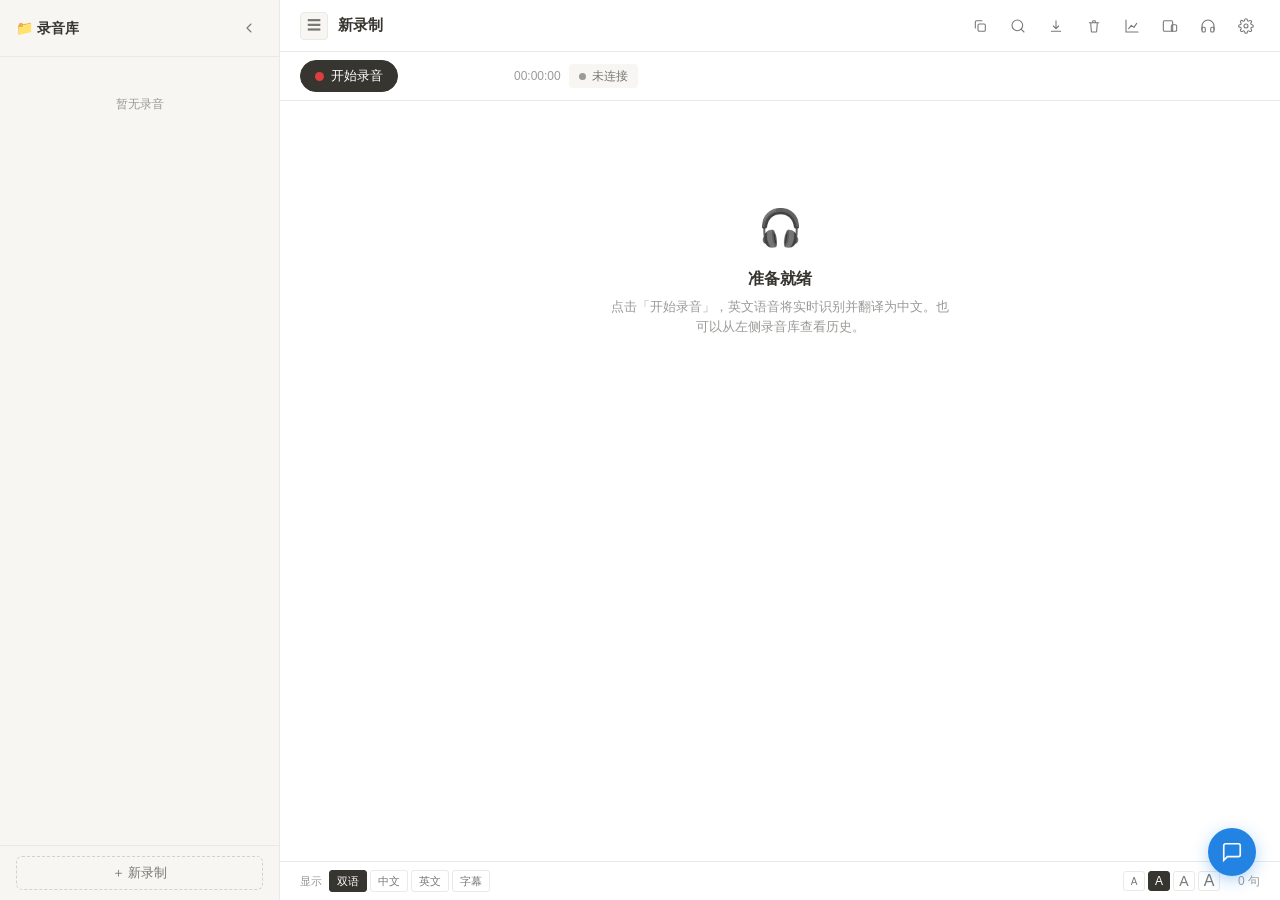
==== static/index.html @ 5ea62e19 "Initial commit" ====
<!DOCTYPE html>
<html lang="zh-CN">
<head>
<meta charset="UTF-8" />
<meta name="viewport" content="width=device-width, initial-scale=1.0" />
<title>实时英中字幕 · Live Captions</title>
<style>
:root,[data-theme="light"]{--bg:#fff;--bg-soft:#f7f6f3;--bg-hover:#efeeec;--border:#e9e9e7;--border-strong:#d3d1cb;--text:#37352f;--text-soft:#787774;--text-faint:#9b9a97;--accent:#2383e2;--accent-soft:#e7f3fb;--red:#e03e3e;--red-soft:#fbe4e4;--green:#0f7b3e;--green-soft:#e6f3ec;--orange:#d9730d;--orange-soft:#fbecdb;--shadow:0 4px 12px rgba(15,15,15,.08);--radius:6px;--sidebar-w:280px;--waveform-color:rgba(35,131,226,.6)}
[data-theme="dark"]{--bg:#191919;--bg-soft:#202020;--bg-hover:#2a2a2a;--border:#333;--border-strong:#444;--text:#e8e8e6;--text-soft:#9b9a97;--text-faint:#6b6b6b;--accent:#529CCA;--accent-soft:#1a3a52;--red:#eb5757;--red-soft:#3d2222;--green:#4dab6f;--green-soft:#1a3328;--orange:#e9973f;--orange-soft:#3d2e1a;--shadow:0 4px 12px rgba(0,0,0,.4);--waveform-color:rgba(82,156,202,.7)}
*{box-sizing:border-box;margin:0;padding:0}
html,body{height:100%;font-family:-apple-system,BlinkMacSystemFont,"Segoe UI","Noto Sans SC",sans-serif;background:var(--bg);color:var(--text);font-size:14px;line-height:1.5;overflow:hidden;transition:background .3s}
/* ====== LAYOUT ====== */
.app{height:100vh;display:flex}
/* Sidebar */
.sidebar{width:var(--sidebar-w);min-width:var(--sidebar-w);border-right:1px solid var(--border);display:flex;flex-direction:column;background:var(--bg-soft);transition:margin .25s,background .3s}
.sidebar.collapsed{margin-left:calc(-1*var(--sidebar-w))}
.sidebar-header{padding:14px 16px;display:flex;align-items:center;gap:8px;border-bottom:1px solid var(--border)}
.sidebar-header h2{font-size:14px;font-weight:600;flex:1}
.sidebar-list{flex:1;overflow-y:auto;padding:8px}
.sidebar-list::-webkit-scrollbar{width:5px}
.sidebar-list::-webkit-scrollbar-thumb{background:var(--border-strong);border-radius:5px}
.sb-item{padding:10px 12px;border-radius:var(--radius);cursor:pointer;margin-bottom:4px;transition:background .12s;position:relative}
.sb-item:hover{background:var(--bg-hover)}
.sb-item.active{background:var(--accent-soft);border-left:3px solid var(--accent)}
.sb-item-title{font-size:13px;font-weight:500;white-space:nowrap;overflow:hidden;text-overflow:ellipsis}
.sb-item-meta{font-size:11px;color:var(--text-faint);margin-top:2px}
.sb-item-del{position:absolute;top:8px;right:8px;font-size:11px;color:var(--red);opacity:0;cursor:pointer}
.sb-item-edit{position:absolute;top:8px;right:28px;font-size:11px;opacity:0;cursor:pointer}
.sb-item:hover .sb-item-del,.sb-item:hover .sb-item-edit{opacity:1}
.sidebar-footer{padding:10px 16px;border-top:1px solid var(--border)}
.new-btn{width:100%;height:34px;border:1px dashed var(--border-strong);border-radius:var(--radius);background:transparent;color:var(--text-soft);font-size:13px;cursor:pointer;transition:all .12s}
.new-btn:hover{background:var(--bg-hover);border-color:var(--accent);color:var(--accent)}
/* Main panel */
.main-panel{flex:1;display:flex;flex-direction:column;overflow:hidden}
.main-header{display:flex;align-items:center;gap:10px;padding:10px 20px;border-bottom:1px solid var(--border);background:var(--bg);min-height:52px}
.toggle-sidebar{width:28px;height:28px;display:grid;place-items:center;border:1px solid var(--border);border-radius:4px;background:var(--bg-soft);cursor:pointer;color:var(--text-soft);font-size:14px}
.toggle-sidebar:hover{background:var(--bg-hover)}
.main-title{font-size:15px;font-weight:600;flex:1;white-space:nowrap;overflow:hidden;text-overflow:ellipsis}
.icon-btn{width:28px;height:28px;display:grid;place-items:center;background:transparent;border:1px solid transparent;border-radius:4px;color:var(--text-soft);cursor:pointer;transition:background .12s}
.icon-btn:hover{background:var(--bg-hover);color:var(--text)}
.icon-btn.active{background:var(--accent-soft);color:var(--accent)}
.icon-btn svg{width:16px;height:16px;stroke:currentColor;fill:none;stroke-width:1.6;stroke-linecap:round;stroke-linejoin:round}
.divider{width:1px;height:18px;background:var(--border);margin:0 2px}
/* Recording controls */
.rec-controls{display:flex;align-items:center;gap:8px;padding:8px 20px;border-bottom:1px solid var(--border);background:var(--bg)}
.btn{height:32px;padding:0 14px;border-radius:16px;border:1px solid var(--text);background:var(--text);color:var(--bg);font-size:13px;font-weight:500;cursor:pointer;display:inline-flex;align-items:center;gap:7px;transition:all .2s}
.btn:hover{opacity:.88}
.btn:active{transform:scale(.95)}
.btn .glyph{width:9px;height:9px;background:var(--red);border-radius:50%;transition:all .2s}
.btn.recording{background:var(--red);border-color:var(--red);color:#fff}
.btn.recording .glyph{background:#fff;border-radius:2px}
.btn-pause{height:32px;padding:0 12px;border-radius:16px;border:1px solid var(--orange);background:var(--orange);color:#fff;font-size:13px;cursor:pointer;display:none}
.btn-pause.paused{background:var(--green);border-color:var(--green)}
.waveform-wrap{width:100px;height:28px;border-radius:4px;overflow:hidden}
.waveform-wrap canvas{width:100%;height:100%;display:block}
.elapsed{font-variant-numeric:tabular-nums;font-size:12px;color:var(--text-faint)}
.status{display:inline-flex;align-items:center;gap:6px;padding:3px 10px;font-size:12px;color:var(--text-soft);background:var(--bg-soft);border-radius:4px}
.status .dot{width:7px;height:7px;border-radius:50%;background:var(--text-faint)}
.status.live{color:var(--green);background:var(--green-soft)}
.status.live .dot{background:var(--green);animation:pulse 1.6s ease-in-out infinite}
.status.error{color:var(--red);background:var(--red-soft)}
.status.error .dot{background:var(--red)}
@keyframes pulse{0%,100%{opacity:1}50%{opacity:.35}}
/* Content area */
.content{flex:1;overflow-y:auto;padding:20px;background:var(--bg)}
.content::-webkit-scrollbar{width:8px}
.content::-webkit-scrollbar-thumb{background:var(--border-strong);border-radius:8px;border:2px solid var(--bg)}
/* Transcript items */
.sentence{padding:10px 14px;border-radius:var(--radius);transition:background .12s;position:relative;margin-bottom:2px}
.sentence:hover{background:var(--bg-soft)}
.sentence.current{background:var(--bg-soft);border-left:3px solid var(--accent);padding-left:11px}
.sentence.bookmarked{border-left:3px solid var(--orange)}
.s-time{font-size:11px;color:var(--text-faint);font-variant-numeric:tabular-nums;margin-right:8px}
.s-en{font-size:13px;color:var(--text-faint);line-height:1.55;margin-bottom:3px}
.s-zh{font-size:var(--zh-size,18px);color:var(--text);line-height:1.55;font-weight:500}
.s-zh.pending{color:var(--text-faint);font-weight:400}
.s-zh.pending::after{content:'…';animation:dots 1.4s ease-in-out infinite}
@keyframes dots{0%,100%{opacity:.3}50%{opacity:1}}
.bookmark-btn{position:absolute;top:8px;right:8px;width:20px;height:20px;display:none;cursor:pointer;color:var(--text-faint);background:none;border:none;font-size:14px}
.sentence:hover .bookmark-btn{display:block}
.sentence.bookmarked .bookmark-btn{display:block;color:var(--orange)}
.highlight{background:var(--accent-soft);border-radius:2px;padding:0 1px}
/* Search bar */
.search-bar{display:none;align-items:center;gap:8px;padding:8px 20px;border-bottom:1px solid var(--border);background:var(--bg)}
.search-bar.show{display:flex}
.search-bar input{flex:1;height:30px;border:1px solid var(--border);border-radius:4px;padding:0 10px;background:var(--bg-soft);color:var(--text);font-size:13px;outline:none}
.search-bar input:focus{border-color:var(--accent)}
.search-count{font-size:11px;color:var(--text-faint);min-width:60px;text-align:right}
.close-x{width:24px;height:24px;border:none;background:var(--bg-soft);border-radius:4px;cursor:pointer;color:var(--text-soft);font-size:12px;display:grid;place-items:center}
.close-x:hover{background:var(--bg-hover)}
/* Footer bar */
.footer-bar{display:flex;align-items:center;gap:10px;padding:8px 20px;border-top:1px solid var(--border);background:var(--bg);font-size:12px;color:var(--text-faint)}
.mode-group{display:flex;align-items:center;gap:3px}
.mode-group label{font-size:11px;color:var(--text-faint);margin-right:4px}
.mode-pip{height:22px;padding:0 7px;border:1px solid var(--border);background:var(--bg);border-radius:3px;cursor:pointer;color:var(--text-soft);font-size:11px;transition:all .1s}
.mode-pip:hover{background:var(--bg-hover)}
.mode-pip.on{background:var(--text);color:var(--bg);border-color:var(--text)}
.size-group{display:flex;align-items:center;gap:3px}
.size-pip{width:22px;height:20px;border:1px solid var(--border);background:var(--bg);border-radius:3px;cursor:pointer;color:var(--text-soft);font-weight:500;transition:all .1s}
.size-pip:hover{background:var(--bg-hover)}
.size-pip.on{background:var(--text);color:var(--bg);border-color:var(--text)}
/* Display modes */
.content.mode-zh-only .s-en{display:none}
.content.mode-en-only .s-zh{display:none}
.content.mode-subtitle .sentence:not(.current){display:none}
/* Empty state */
.empty-state{text-align:center;padding:80px 20px;color:var(--text-faint)}
.empty-state-icon{font-size:36px;margin-bottom:12px}
.empty-state-title{font-size:16px;color:var(--text);font-weight:600;margin-bottom:6px}
.empty-state-desc{font-size:13px;max-width:340px;margin:0 auto}
/* Toast */
.toast{position:fixed;bottom:60px;left:50%;transform:translateX(-50%) translateY(8px);background:var(--text);color:var(--bg);padding:8px 14px;border-radius:6px;font-size:13px;opacity:0;pointer-events:none;transition:all .2s;z-index:100;box-shadow:var(--shadow)}
.toast.show{opacity:1;transform:translateX(-50%) translateY(0)}
/* Export dropdown */
.export-dd{position:absolute;top:36px;right:0;background:var(--bg);border:1px solid var(--border);border-radius:var(--radius);box-shadow:var(--shadow);z-index:50;min-width:160px;padding:4px 0;display:none}
.export-dd.show{display:block}
.export-dd-item{padding:8px 14px;font-size:13px;cursor:pointer;color:var(--text)}
.export-dd-item:hover{background:var(--bg-hover)}
/* FAB */
.fab-chat{position:fixed;bottom:24px;right:24px;width:48px;height:48px;border-radius:50%;background:var(--accent);color:#fff;border:none;box-shadow:0 4px 16px rgba(35,131,226,.35);cursor:grab;display:grid;place-items:center;z-index:50;user-select:none;touch-action:none;transition:box-shadow .2s,transform .15s}
.fab-chat:hover{box-shadow:0 6px 20px rgba(35,131,226,.45)}
.fab-chat.dragging{transition:none;transform:scale(1.05)}
.fab-chat svg{width:22px;height:22px;stroke:currentColor;fill:none;stroke-width:1.8;pointer-events:none}
/* Settings panel */
.settings-overlay{position:fixed;inset:0;background:rgba(15,15,15,.25);z-index:300;opacity:0;pointer-events:none;transition:opacity .2s}
.settings-overlay.show{opacity:1;pointer-events:auto}
.settings-panel{position:fixed;top:0;right:0;bottom:0;width:320px;max-width:90vw;background:var(--bg);border-left:1px solid var(--border);z-index:301;transform:translateX(100%);transition:transform .25s ease;padding:20px;overflow-y:auto}
.settings-panel.show{transform:translateX(0)}
.sp-header{display:flex;align-items:center;justify-content:space-between;font-size:16px;font-weight:600;margin-bottom:20px}
.sp-group{margin-bottom:16px}
.sp-label{font-size:11px;color:var(--text-soft);margin-bottom:5px;font-weight:500;text-transform:uppercase;letter-spacing:.05em}
.sp-select,.sp-input{width:100%;height:32px;padding:0 10px;border:1px solid var(--border);border-radius:4px;background:var(--bg-soft);color:var(--text);font-size:13px;outline:none}
.sp-select:focus,.sp-input:focus{border-color:var(--accent)}
.sp-textarea{width:100%;min-height:80px;padding:8px 10px;border:1px solid var(--border);border-radius:4px;background:var(--bg-soft);color:var(--text);font-size:12px;font-family:inherit;line-height:1.6;resize:vertical;outline:none}
.sp-textarea:focus{border-color:var(--accent)}
.sp-hint{font-size:11px;color:var(--text-faint);margin-top:4px}
.theme-toggle{display:flex;border:1px solid var(--border);border-radius:4px;overflow:hidden}
.theme-opt{flex:1;padding:6px 0;text-align:center;font-size:12px;cursor:pointer;background:var(--bg);color:var(--text-soft);border-right:1px solid var(--border);transition:all .15s}
.theme-opt:last-child{border-right:none}
.theme-opt.on{background:var(--accent);color:#fff}
.theme-opt:hover:not(.on){background:var(--bg-hover)}
/* Responsive */
@media(max-width:768px){.sidebar{position:fixed;z-index:200;height:100%;box-shadow:var(--shadow)}.sidebar.collapsed{margin-left:calc(-1*var(--sidebar-w))}}
</style>
</head>
<body>
<div class="app">
  <!-- Sidebar: Recording Library -->
  <aside class="sidebar" id="sidebar">
    <div class="sidebar-header">
      <h2>📁 录音库</h2>
      <button class="icon-btn" id="sidebarClose" title="收起"><svg viewBox="0 0 24 24"><path d="M15 18l-6-6 6-6"/></svg></button>
    </div>
    <div class="sidebar-list" id="sidebarList"></div>
    <div class="sidebar-footer">
      <button class="new-btn" id="newRecBtn">＋ 新录制</button>
    </div>
  </aside>

  <!-- Main Panel -->
  <div class="main-panel">
    <div class="main-header">
      <button class="toggle-sidebar" id="toggleSidebar" title="录音库">☰</button>
      <span class="main-title" id="mainTitle">新录制</span>
      <div class="spacer" style="flex:1"></div>
      <button class="icon-btn" id="copyBtn" title="复制中文"><svg viewBox="0 0 24 24"><rect x="9" y="9" width="11" height="11" rx="2"/><path d="M5 15V6a2 2 0 0 1 2-2h8"/></svg></button>
      <button class="icon-btn" id="searchToggle" title="搜索"><svg viewBox="0 0 24 24"><circle cx="11" cy="11" r="8"/><path d="M21 21l-4.35-4.35"/></svg></button>
      <button class="icon-btn" id="exportToggle" title="导出" style="position:relative"><svg viewBox="0 0 24 24"><path d="M12 4v12m0 0l-4-4m4 4l4-4M5 20h14"/></svg><div class="export-dd" id="exportDD"><div class="export-dd-item" data-fmt="txt-zh">📄 中文 .txt</div><div class="export-dd-item" data-fmt="txt-en">📄 英文 .txt</div><div class="export-dd-item" data-fmt="txt-both">📄 双语 .txt</div><div class="export-dd-item" data-fmt="srt">🎬 .srt 字幕</div><div class="export-dd-item" data-fmt="vtt">🎬 .vtt 字幕</div></div></button>
      <button class="icon-btn" id="clearBtn" title="清空"><svg viewBox="0 0 24 24"><path d="M5 7h14M10 7V5a1 1 0 0 1 1-1h2a1 1 0 0 1 1 1v2M7 7l1 13a1 1 0 0 0 1 1h6a1 1 0 0 0 1-1l1-13"/></svg></button>
      <button class="icon-btn" id="statsBtn" title="用量统计"><svg viewBox="0 0 24 24"><path d="M3 3v18h18M7 16l4-5 4 3 4-6"/></svg></button>
      <button class="icon-btn" id="pipBtn" title="浮窗字幕"><svg viewBox="0 0 24 24"><rect x="2" y="4" width="14" height="16" rx="2"/><rect x="14" y="10" width="8" height="10" rx="2"/></svg></button>
      <button class="icon-btn" id="listenBtn" title="听力练习" onclick="window.open('/listen','_blank')"><svg viewBox="0 0 24 24"><path d="M3 18v-6a9 9 0 0 1 18 0v6"/><path d="M21 19a2 2 0 0 1-2 2h-1a2 2 0 0 1-2-2v-3a2 2 0 0 1 2-2h3zM3 19a2 2 0 0 0 2 2h1a2 2 0 0 0 2-2v-3a2 2 0 0 0-2-2H3z"/></svg></button>
      <button class="icon-btn" id="settingsToggle" title="设置"><svg viewBox="0 0 24 24"><circle cx="12" cy="12" r="3"/><path d="M19.4 15a1.65 1.65 0 0 0 .33 1.82l.06.06a2 2 0 1 1-2.83 2.83l-.06-.06a1.65 1.65 0 0 0-1.82-.33 1.65 1.65 0 0 0-1 1.51V21a2 2 0 0 1-4 0v-.09A1.65 1.65 0 0 0 9 19.4a1.65 1.65 0 0 0-1.82.33l-.06.06a2 2 0 1 1-2.83-2.83l.06-.06A1.65 1.65 0 0 0 4.68 15a1.65 1.65 0 0 0-1.51-1H3a2 2 0 0 1 0-4h.09A1.65 1.65 0 0 0 4.6 9a1.65 1.65 0 0 0-.33-1.82l-.06-.06a2 2 0 1 1 2.83-2.83l.06.06A1.65 1.65 0 0 0 9 4.68 1.65 1.65 0 0 0 10 3.17V3a2 2 0 0 1 4 0v.09a1.65 1.65 0 0 0 1 1.51 1.65 1.65 0 0 0 1.82-.33l.06-.06a2 2 0 1 1 2.83 2.83l-.06.06A1.65 1.65 0 0 0 19.4 9a1.65 1.65 0 0 0 1.51 1H21a2 2 0 0 1 0 4h-.09a1.65 1.65 0 0 0-1.51 1z"/></svg></button>
    </div>

    <!-- Recording controls bar -->
    <div class="rec-controls" id="recControls">
      <button class="btn" id="toggleBtn"><span class="glyph"></span><span id="btnText">开始录音</span></button>
      <button class="btn-pause" id="pauseBtn">⏸</button>
      <div class="waveform-wrap"><canvas id="waveformCanvas"></canvas></div>
      <span class="elapsed" id="elapsed">00:00:00</span>
      <span class="status" id="statusEl"><span class="dot"></span><span id="statusText">未连接</span></span>
    </div>

    <!-- Search bar -->
    <div class="search-bar" id="searchBar">
      <input id="searchInput" placeholder="搜索转录文本…" />
      <span class="search-count" id="searchCount"></span>
      <button class="close-x" id="searchClose">✕</button>
    </div>

    <!-- Content: transcript -->
    <div class="content" id="content">
      <div class="empty-state" id="emptyState">
        <div class="empty-state-icon">🎧</div>
        <div class="empty-state-title">准备就绪</div>
        <div class="empty-state-desc">点击「开始录音」，英文语音将实时识别并翻译为中文。也可以从左侧录音库查看历史。</div>
      </div>
    </div>

    <!-- Footer -->
    <div class="footer-bar">
      <div class="mode-group">
        <label>显示</label>
        <button class="mode-pip on" data-mode="default">双语</button>
        <button class="mode-pip" data-mode="zh-only">中文</button>
        <button class="mode-pip" data-mode="en-only">英文</button>
        <button class="mode-pip" data-mode="subtitle">字幕</button>
      </div>
      <div style="flex:1"></div>
      <div class="size-group">
        <button class="size-pip" data-size="16" style="font-size:10px">A</button>
        <button class="size-pip on" data-size="18" style="font-size:12px">A</button>
        <button class="size-pip" data-size="22" style="font-size:14px">A</button>
        <button class="size-pip" data-size="28" style="font-size:16px">A</button>
      </div>
      <span style="margin-left:8px" id="countLabel">0 句</span>
    </div>
  </div>
</div>

<!-- Stats Modal -->
<div class="settings-overlay" id="statsOverlay"></div>
<div style="position:fixed;top:50%;left:50%;transform:translate(-50%,-50%);background:var(--bg);border:1px solid var(--border);border-radius:10px;box-shadow:var(--shadow);width:340px;max-width:90vw;z-index:302;padding:20px;display:none" id="statsModal">
  <div style="display:flex;justify-content:space-between;align-items:center;margin-bottom:16px"><span style="font-weight:600;font-size:15px">📊 用量统计</span><button class="close-x" id="statsClose">✕</button></div>
  <div style="font-size:14px">
    <div style="display:flex;justify-content:space-between;padding:6px 0"><span style="color:var(--text-soft)">录音时长</span><span id="sAudio">0 秒</span></div>
    <div style="display:flex;justify-content:space-between;padding:6px 0"><span style="color:var(--text-soft)">翻译句数</span><span id="sTrans">0 句</span></div>
    <div style="height:1px;background:var(--border);margin:8px 0"></div>
    <div style="display:flex;justify-content:space-between;padding:6px 0"><span style="color:var(--text-soft)">语音识别</span><span id="sAsr">¥0.00</span></div>
    <div style="display:flex;justify-content:space-between;padding:6px 0"><span style="color:var(--text-soft)">翻译费用</span><span id="sTr">¥0.00</span></div>
    <div style="display:flex;justify-content:space-between;padding:6px 0"><span style="font-weight:600">合计</span><span style="color:var(--accent);font-weight:600;font-size:16px" id="sTotal">¥0.00</span></div>
  </div>
</div>

<div class="toast" id="toast"></div>

<!-- Settings Panel (right slide) -->
<div class="settings-overlay" id="settingsOverlay"></div>
<div class="settings-panel" id="settingsPanel">
  <div class="sp-header"><span>⚙ 设置</span><button class="close-x" id="settingsClose">✕</button></div>

  <div class="sp-group">
    <div class="sp-label">主题</div>
    <div class="theme-toggle" id="themeToggle">
      <div class="theme-opt" data-theme="light">☀ 亮色</div>
      <div class="theme-opt" data-theme="dark">🌙 暗色</div>
      <div class="theme-opt" data-theme="system">💻 系统</div>
    </div>
  </div>

  <div class="sp-group">
    <div class="sp-label">音频来源</div>
    <select class="sp-select" id="audioSourceSelect">
      <option value="mic">🎙 麦克风</option>
      <option value="system">🖥 系统音频（屏幕共享）</option>
      <option value="both">🎙+🖥 混合</option>
    </select>
  </div>

  <div class="sp-group">
    <div class="sp-label">麦克风设备</div>
    <select class="sp-select" id="micSelect"><option value="">默认设备</option></select>
  </div>

  <div class="sp-group">
    <div class="sp-label">源语言（识别）</div>
    <select class="sp-select" id="srcLangSelect">
      <option value="en">🇬🇧 英语</option>
      <option value="zh">🇨🇳 中文</option>
      <option value="ja">🇯🇵 日语</option>
      <option value="ko">🇰🇷 韩语</option>
      <option value="fr">🇫🇷 法语</option>
      <option value="de">🇩🇪 德语</option>
    </select>
  </div>

  <div class="sp-group">
    <div class="sp-label">目标语言（翻译）</div>
    <select class="sp-select" id="tgtLangSelect">
      <option value="zh">🇨🇳 中文</option>
      <option value="en">🇬🇧 英语</option>
      <option value="ja">🇯🇵 日语</option>
      <option value="ko">🇰🇷 韩语</option>
      <option value="fr">🇫🇷 法语</option>
      <option value="de">🇩🇪 德语</option>
    </select>
  </div>

  <div class="sp-group">
    <div class="sp-label">热词/术语表</div>
    <div style="display:flex;gap:6px;margin-bottom:8px;">
      <select class="sp-select" id="hotwordFileSelect" style="flex:1"><option value="">-- 选择词表 --</option></select>
      <button class="close-x" id="hwRefresh" title="刷新" style="font-size:13px">↻</button>
    </div>
    <div style="display:flex;gap:6px;margin-bottom:8px;">
      <button class="close-x" id="hwImportBtn" title="导入文件" style="font-size:11px;width:auto;padding:0 8px;">📂 导入</button>
      <button class="close-x" id="hwNewBtn" title="新建" style="font-size:11px;width:auto;padding:0 8px;">＋ 新建</button>
      <button class="close-x" id="hwDeleteBtn" title="删除当前" style="font-size:11px;width:auto;padding:0 8px;color:var(--red)">🗑</button>
    </div>
    <input type="file" id="hwFileInput" style="display:none" accept=".txt,.csv" />
    <textarea class="sp-textarea" id="hotwordsArea" placeholder="每行一个术语，例如：&#10;Transformer&#10;gradient descent = 梯度下降"></textarea>
    <div style="display:flex;justify-content:space-between;margin-top:6px;">
      <span class="sp-hint">录音时自动传给 AI 提高准确度</span>
      <button class="close-x" id="hwSaveBtn" style="font-size:11px;width:auto;padding:0 8px;background:var(--accent);color:#fff;border-color:var(--accent)">💾 保存</button>
    </div>
  </div>

  <div class="sp-group">
    <div class="sp-label">长句 & 翻译频率</div>
    <div class="sp-hint" style="margin-bottom:8px">超长句子自动切分；提前翻译控制翻译刷新的频率，点击「保存」后生效</div>
    <div class="sp-hint" style="margin-bottom:2px">单句最大词数（0=不切分）</div>
    <input class="sp-input" id="setMaxWords" type="number" min="0" step="1" style="margin-bottom:8px" />
    <div class="sp-hint" style="margin-bottom:2px">提前翻译触发词数</div>
    <input class="sp-input" id="setProgThreshold" type="number" min="1" step="1" style="margin-bottom:8px" />
    <div class="sp-hint" style="margin-bottom:2px">提前翻译间隔（秒）</div>
    <input class="sp-input" id="setProgInterval" type="number" min="0.5" step="0.5" style="margin-bottom:8px" />
    <div class="sp-hint" style="margin-bottom:2px">提前翻译新增词数（超过才触发）</div>
    <input class="sp-input" id="setProgExtra" type="number" min="1" step="1" />
    <div style="display:flex;justify-content:space-between;align-items:center;margin-top:8px;">
      <span class="sp-hint">修改后需点击保存才生效</span>
      <button class="close-x" id="transSaveBtn" style="font-size:11px;width:auto;padding:0 10px;background:var(--accent);color:#fff;border-color:var(--accent)">💾 保存</button>
    </div>
  </div>

  <div class="sp-group">
    <div class="sp-label">WebSocket 地址</div>
    <input class="sp-input" id="wsUrlInput" placeholder="留空自动检测" />
  </div>
</div>

<!-- FAB: AI Chat -->
<button class="fab-chat" id="fabChat" title="AI 助手"><svg viewBox="0 0 24 24"><path d="M21 15a2 2 0 0 1-2 2H7l-4 4V5a2 2 0 0 1 2-2h14a2 2 0 0 1 2 2z"/></svg></button>

<script>
// ===== Theme =====
const ThemeManager={init(){const s=localStorage.getItem('theme')||'system';this.set(s);window.matchMedia('(prefers-color-scheme:dark)').addEventListener('change',()=>{if(this.current==='system')this._apply('system')})},set(t){this.current=t;localStorage.setItem('theme',t);this._apply(t)},_apply(t){const dark=t==='dark'||(t==='system'&&window.matchMedia('(prefers-color-scheme:dark)').matches);document.documentElement.setAttribute('data-theme',dark?'dark':'light')}};
ThemeManager.init();

// ===== State =====
const DEBUG=new URLSearchParams(location.search).has('debug');
let ws=null,audioCtx=null,mediaStream=null,workletNode=null;
let recording=false,paused=false,intentionalStop=false;
const sentences=new Map();
let elapsedTimer=null,elapsedStart=0;
let searchQuery='',lastRenderSig='';
let configReadyResolve=null;
let currentSessionId=null; // which saved session is loaded (null=new)

const bookmarkedIds=new Set(JSON.parse(localStorage.getItem('bookmarks')||'[]'));
const HISTORY_KEY='caption_sessions';

// ===== DOM =====
const toggleBtn=document.getElementById('toggleBtn'),btnText=document.getElementById('btnText');
const pauseBtn=document.getElementById('pauseBtn');
const statusEl=document.getElementById('statusEl'),statusText=document.getElementById('statusText');
const elapsedEl=document.getElementById('elapsed');
const content=document.getElementById('content'),emptyState=document.getElementById('emptyState');
const toast=document.getElementById('toast');
const mainTitle=document.getElementById('mainTitle');
const countLabel=document.getElementById('countLabel');

// ===== Helpers =====
function setStatus(t,cls=''){statusText.textContent=t;statusEl.className='status'+(cls?' '+cls:'')}
function showToast(m){toast.textContent=m;toast.classList.add('show');clearTimeout(showToast._t);showToast._t=setTimeout(()=>toast.classList.remove('show'),1500)}
function fmt(ms){const s=Math.floor(ms/1000);return`${String(Math.floor(s/3600)).padStart(2,'0')}:${String(Math.floor((s%3600)/60)).padStart(2,'0')}:${String(s%60).padStart(2,'0')}`}
function fmtSec(sec){const m=Math.floor(sec/60),s=Math.floor(sec%60);return`${m}:${String(s).padStart(2,'0')}`}
function esc(s){return String(s).replace(/[&<>"']/g,c=>({'&':'&amp;','<':'&lt;','>':'&gt;','"':'&quot;',"'":'&#39;'}[c]))}
function startElapsed(){elapsedStart=Date.now();clearInterval(elapsedTimer);elapsedTimer=setInterval(()=>elapsedEl.textContent=fmt(Date.now()-elapsedStart),1000)}
function stopElapsed(){clearInterval(elapsedTimer)}

// ===== Waveform =====
const WF={canvas:null,ctx:null,bars:[],active:false,animId:null,
  init(){this.canvas=document.getElementById('waveformCanvas');this.ctx=this.canvas.getContext('2d');this.bars=new Array(20).fill(0);this._resize();window.addEventListener('resize',()=>this._resize())},
  _resize(){const d=devicePixelRatio||1,r=this.canvas.getBoundingClientRect();this.canvas.width=r.width*d;this.canvas.height=r.height*d;this.ctx.scale(d,d);this.w=r.width;this.h=r.height},
  start(){this.active=true;this._anim()},stop(){this.active=false;if(this.animId)cancelAnimationFrame(this.animId);this.bars.fill(0);this._draw()},
  push(rms){this.bars.shift();this.bars.push(Math.min(1,rms*8))},
  _anim(){if(!this.active)return;this._draw();this.animId=requestAnimationFrame(()=>this._anim())},
  _draw(){const{ctx,w,h,bars}=this;ctx.clearRect(0,0,w,h);const s=getComputedStyle(document.documentElement);ctx.fillStyle=s.getPropertyValue('--waveform-color').trim()||'rgba(35,131,226,.6)';const bw=w/bars.length;for(let i=0;i<bars.length;i++){const bh=Math.max(2,bars[i]*h*.85);ctx.fillRect(i*bw+1,(h-bh)/2,bw-2,bh)}}
};

// ===== Render =====
function render(){
  const ids=[...sentences.keys()];
  countLabel.textContent=ids.length+' 句';
  if(!ids.length){content.innerHTML='';content.appendChild(emptyState);lastRenderSig='';return}
  const sig=ids.map(id=>{const s=sentences.get(id);return`${id}:${s.en}|${s.zh}|${s.final}`}).join(';')+'|q:'+searchQuery;
  if(sig===lastRenderSig)return;lastRenderSig=sig;
  if(emptyState.parentNode)emptyState.remove();
  content.innerHTML='';
  const lastId=ids[ids.length-1];
  for(const id of ids){
    const s=sentences.get(id);
    if(searchQuery){const mE=(s.en||'').toLowerCase().includes(searchQuery),mZ=(s.zh||'').toLowerCase().includes(searchQuery);if(!mE&&!mZ)continue}
    const div=document.createElement('div');
    const bk=bookmarkedIds.has(id);
    div.className='sentence'+(id===lastId&&!s.final?' current':'')+(bk?' bookmarked':'');
    const t=s.start!=null?fmtSec(s.start):'';
    let enH=esc(s.en||''),zhH=esc(s.zh||'正在翻译');
    if(searchQuery){const re=new RegExp(`(${esc(searchQuery)})`,'gi');enH=enH.replace(re,'<mark class="highlight">$1</mark>');zhH=zhH.replace(re,'<mark class="highlight">$1</mark>')}
    div.innerHTML=`<button class="bookmark-btn">${bk?'★':'☆'}</button>${t?`<span class="s-time">${t}</span>`:''}<div class="s-en">${enH}</div><div class="s-zh${s.zh?'':' pending'}">${zhH}</div>`;
    div.querySelector('.bookmark-btn').addEventListener('click',e=>{e.stopPropagation();if(bookmarkedIds.has(id))bookmarkedIds.delete(id);else bookmarkedIds.add(id);localStorage.setItem('bookmarks',JSON.stringify([...bookmarkedIds]));lastRenderSig='';render()});
    div.addEventListener('dblclick',()=>{
      const s=sentences.get(id);if(!s)return;
      const newEn=prompt('编辑英文:',s.en||'');if(newEn===null)return;
      const newZh=prompt('编辑中文:',s.zh||'');if(newZh===null)return;
      s.en=newEn;s.zh=newZh;lastRenderSig='';render();showToast('已修改');
    });
    content.appendChild(div);
  }
  const atBottom=content.scrollHeight-content.scrollTop-content.clientHeight<60;
  if(atBottom)content.scrollTop=content.scrollHeight;
}

// ===== WebSocket protocol =====
function handleMessage(msg){
  switch(msg.type){
    case'config':if(configReadyResolve){configReadyResolve(msg);configReadyResolve=null}break;
    case'translation_stream':{const c=sentences.get(msg.line_id)||{en:'',zh:'',final:false};c.zh=msg.accumulated;if(msg.final)c.final=true;sentences.set(msg.line_id,c);render()}break;
    case'result':{const id=msg.sentence_id??'live';const c=sentences.get(id)||{en:'',zh:'',final:false};if(msg.en!==undefined)c.en=msg.en;if(msg.zh!==undefined)c.zh=msg.zh;if(msg.en_final)c.en_final=true;if(msg.zh_final)c.final=true;sentences.set(id,c);render()}break;
    case'stats':statsData=msg;break;
    case'ready_to_stop':setStatus('已完成');break;
    case'error':setStatus('错误: '+msg.msg,'error');break;
  }
}

// ===== Recording =====
function getWsUrl(){const custom=(document.getElementById('wsUrlInput')?.value||'').trim();if(custom)return custom;const p=location.protocol==='https:'?'wss':'ws';return`${p}://${location.host}/ws?mode=full`}

async function start(){
  intentionalStop=false;paused=false;
  const cfgReady=new Promise(r=>{configReadyResolve=r});
  try{
    if(!navigator.mediaDevices||!navigator.mediaDevices.getUserMedia){throw new Error('麦克风不可用，请用 http://localhost 访问')}
    setStatus('请求音频…');

    const audioSource=document.getElementById('audioSourceSelect')?.value||'mic';
    const savedMic=document.getElementById('micSelect')?.value||localStorage.getItem('micId')||'';

    if(audioSource==='mic'||audioSource==='both'){
      // Get microphone
      const audioConstraints={sampleRate:16000,channelCount:1,echoCancellation:true,noiseSuppression:true};
      if(savedMic)audioConstraints.deviceId={ideal:savedMic};
      try{
        mediaStream=await navigator.mediaDevices.getUserMedia({audio:audioConstraints});
      }catch(micErr){
        if(savedMic){
          mediaStream=await navigator.mediaDevices.getUserMedia({audio:{sampleRate:16000,channelCount:1,echoCancellation:true,noiseSuppression:true}});
          showToast('已回退到默认麦克风');
        }else{throw micErr}
      }
    }

    if(audioSource==='system'||audioSource==='both'){
      // Get system audio via screen sharing
      try{
        const sysStream=await navigator.mediaDevices.getDisplayMedia({video:true,audio:{channelCount:1}});
        // Windows/Edge 上对 getDisplayMedia 的视频轨道 stop() 会连带中断系统音频捕获
        // （Chromium 已知问题），改为 enabled=false 只静默视频、保留捕获会话。
        sysStream.getVideoTracks().forEach(t=>{t.enabled=false});
        if(sysStream.getAudioTracks().length===0)throw new Error('未获取到系统音频，请勾选"分享系统音频"');
        if(audioSource==='both'&&mediaStream){
          // Mix mic + system
          const mixCtx=new AudioContext();
          const dest=mixCtx.createMediaStreamDestination();
          mixCtx.createMediaStreamSource(mediaStream).connect(dest);
          mixCtx.createMediaStreamSource(sysStream).connect(dest);
          mediaStream=dest.stream;
          mediaStream._mixCtx=mixCtx;
          mediaStream._extraStreams=[mediaStream,sysStream];
        }else{
          mediaStream=sysStream;
        }
      }catch(sysErr){
        if(audioSource==='system')throw new Error(sysErr.message||'系统音频获取失败');
        // both 模式下系统音频失败，仍用麦克风
        showToast('系统音频获取失败，仅使用麦克风');
      }
    }

    if(!mediaStream)throw new Error('未获取到任何音频输入');
    if(DEBUG){
      console.log('[dbg] audioSource=',audioSource);
      mediaStream.getAudioTracks().forEach(t=>console.log('[dbg] audio track:',{readyState:t.readyState,muted:t.muted,enabled:t.enabled,settings:t.getSettings?.()}));
    }
    ws=new WebSocket(getWsUrl());ws.binaryType='arraybuffer';
    ws.onopen=()=>setStatus('等待服务器…');
    ws.onclose=()=>{if(!intentionalStop&&recording)scheduleReconnect();else setStatus('已断开')};
    ws.onerror=()=>{if(!intentionalStop&&recording)scheduleReconnect();else setStatus('连接错误','error')};
    ws.onmessage=ev=>handleMessage(JSON.parse(ev.data));
    const timeout=new Promise((_,rej)=>setTimeout(()=>rej(new Error('服务器超时')),5000));
    await Promise.race([cfgReady,timeout]);
    setStatus('录音中','live');startElapsed();
    // Send hotwords
    const hw=localStorage.getItem('hotwords')||'';
    if(hw&&ws.readyState===WebSocket.OPEN)ws.send(JSON.stringify({type:'hotwords',data:hw}));
    // Send translation/sentence settings
    sendTransSettings();
    audioCtx=new (window.AudioContext||window.webkitAudioContext)();
    await audioCtx.audioWorklet.addModule('/static/audio-worker.js');
    workletNode=new AudioWorkletNode(audioCtx,'capture-processor');
    workletNode.port.onmessage=e=>{
      if(e.data.type==='dbg'){if(DEBUG)console.log('[dbg]',e.data);return}
      if(e.data.type==='pcm'){if(ws&&ws.readyState===WebSocket.OPEN&&recording&&!paused)ws.send(e.data.pcm16)}
      else if(e.data.type==='energy'){WF.push(paused?0:e.data.rms);if(!paused)checkSilence(e.data.rms)}
    };
    const src=audioCtx.createMediaStreamSource(mediaStream);src.connect(workletNode);
    recording=true;btnText.textContent='停止';toggleBtn.classList.add('recording');pauseBtn.style.display='inline-flex';
    WF.start();mainTitle.textContent='录制中…';requestWakeLock();
  }catch(err){console.error(err);setStatus('启动失败','error');showToast(err.message);stop()}
}

function stop(){
  intentionalStop=true;recording=false;paused=false;
  btnText.textContent='开始录音';toggleBtn.classList.remove('recording');
  pauseBtn.style.display='none';pauseBtn.classList.remove('paused');pauseBtn.textContent='⏸';
  WF.stop();stopElapsed();releaseWakeLock();clearTimeout(silenceTimer);silenceTimer=null;
  if(workletNode){workletNode.disconnect();workletNode=null}
  if(audioCtx){audioCtx.close();audioCtx=null}
  if(mediaStream){if(mediaStream._mixCtx)mediaStream._mixCtx.close();if(mediaStream._extraStreams)mediaStream._extraStreams.forEach(s=>s.getTracks().forEach(t=>t.stop()));mediaStream.getTracks().forEach(t=>t.stop());mediaStream=null}
  if(ws){try{if(ws.readyState===WebSocket.OPEN)ws.send(new ArrayBuffer(0))}catch{};setTimeout(()=>{if(ws){ws.close();ws=null}},1000)}
  setStatus('未连接');
  // Auto-save
  if(sentences.size>0){saveCurrentSession();mainTitle.textContent=currentSessionId?getSessionTitle(currentSessionId):'已保存'}
  configReadyResolve=null;
}

toggleBtn.addEventListener('click',()=>{if(recording)stop();else start()});
pauseBtn.addEventListener('click',()=>{paused=!paused;pauseBtn.classList.toggle('paused',paused);pauseBtn.textContent=paused?'▶':'⏸';setStatus(paused?'已暂停':'录音中',paused?'':'live')});

// Keyboard
document.addEventListener('keydown',e=>{if(e.target.tagName==='INPUT'||e.target.tagName==='TEXTAREA')return;if(e.code==='Space'){e.preventDefault();toggleBtn.click()}});

// ===== Session management =====
function getAllSessions(){return JSON.parse(localStorage.getItem(HISTORY_KEY)||'[]')}
function saveSessions(list){localStorage.setItem(HISTORY_KEY,JSON.stringify(list))}
function getSessionTitle(id){const s=getAllSessions().find(x=>x.id===id);return s?s.title:'录制'}

function saveCurrentSession(){
  if(sentences.size===0)return;
  const list=getAllSessions();
  const data=[...sentences.entries()].map(([k,v])=>({id:k,en:v.en,zh:v.zh,start:v.start,final:v.final}));
  const now=new Date();
  const title=`${now.getMonth()+1}/${now.getDate()} ${now.getHours()}:${String(now.getMinutes()).padStart(2,'0')} 录制`;
  if(currentSessionId){
    const idx=list.findIndex(x=>x.id===currentSessionId);
    if(idx>=0){list[idx].data=data;list[idx].count=data.length;list[idx].updated=Date.now()}
  }else{
    currentSessionId=Date.now();
    list.unshift({id:currentSessionId,title,count:data.length,created:Date.now(),updated:Date.now(),data});
  }
  if(list.length>20)list.length=20;
  saveSessions(list);
  renderSidebar();
}

function loadSession(id){
  const list=getAllSessions();
  const s=list.find(x=>x.id===id);
  if(!s)return;
  sentences.clear();
  s.data.forEach(d=>sentences.set(d.id,{en:d.en||'',zh:d.zh||'',start:d.start,final:d.final||true}));
  currentSessionId=id;
  mainTitle.textContent=s.title;
  lastRenderSig='';render();renderSidebar();
}

function deleteSession(id){
  let list=getAllSessions();
  list=list.filter(x=>x.id!==id);
  saveSessions(list);
  if(currentSessionId===id){sentences.clear();currentSessionId=null;mainTitle.textContent='新录制';render()}
  renderSidebar();
}

function renameSession(id){
  const list=getAllSessions();
  const s=list.find(x=>x.id===id);
  if(!s)return;
  const name=prompt('重命名录音：',s.title);
  if(name==null||!name.trim()||name.trim()===s.title)return;
  s.title=name.trim();
  saveSessions(list);
  if(currentSessionId===id)mainTitle.textContent=s.title;
  renderSidebar();
}

function newSession(){
  if(recording)stop();
  sentences.clear();currentSessionId=null;
  mainTitle.textContent='新录制';lastRenderSig='';render();renderSidebar();
}

// ===== Sidebar =====
function renderSidebar(){
  const list=getAllSessions();
  const el=document.getElementById('sidebarList');
  if(!list.length){el.innerHTML='<div style="text-align:center;padding:30px;color:var(--text-faint);font-size:12px">暂无录音</div>';return}
  el.innerHTML=list.map(s=>`<div class="sb-item${s.id===currentSessionId?' active':''}" data-id="${s.id}"><span class="sb-item-del" data-del="${s.id}" title="删除">✕</span><span class="sb-item-edit" data-edit="${s.id}" title="重命名">✏️</span><div class="sb-item-title">${esc(s.title)}</div><div class="sb-item-meta">${s.count} 句 · ${new Date(s.created).toLocaleDateString()}</div></div>`).join('');
  el.querySelectorAll('.sb-item').forEach(item=>{
    item.addEventListener('click',e=>{if(e.target.dataset.del||e.target.dataset.edit)return;loadSession(Number(item.dataset.id))});
  });
  el.querySelectorAll('.sb-item-del').forEach(btn=>{
    btn.addEventListener('click',e=>{e.stopPropagation();deleteSession(Number(btn.dataset.del))});
  });
  el.querySelectorAll('.sb-item-edit').forEach(btn=>{
    btn.addEventListener('click',e=>{e.stopPropagation();renameSession(Number(btn.dataset.edit))});
  });
}
document.getElementById('newRecBtn').addEventListener('click',newSession);

// Sidebar toggle
const sidebar=document.getElementById('sidebar');
document.getElementById('toggleSidebar').addEventListener('click',()=>sidebar.classList.toggle('collapsed'));
document.getElementById('sidebarClose').addEventListener('click',()=>sidebar.classList.add('collapsed'));

// ===== Search =====
const searchBar=document.getElementById('searchBar'),searchInput=document.getElementById('searchInput');
document.getElementById('searchToggle').addEventListener('click',()=>{const v=searchBar.classList.toggle('show');if(v)searchInput.focus();else{searchQuery='';searchInput.value='';lastRenderSig='';render()}});
document.getElementById('searchClose').addEventListener('click',()=>{searchBar.classList.remove('show');searchQuery='';searchInput.value='';lastRenderSig='';render()});
searchInput.addEventListener('input',()=>{searchQuery=searchInput.value.trim().toLowerCase();lastRenderSig='';render();if(searchQuery){const n=[...sentences.values()].filter(s=>(s.en||'').toLowerCase().includes(searchQuery)||(s.zh||'').toLowerCase().includes(searchQuery)).length;document.getElementById('searchCount').textContent=n+' 匹配'}else{document.getElementById('searchCount').textContent=''}});

// ===== Export =====
const exportDD=document.getElementById('exportDD');
document.getElementById('exportToggle').addEventListener('click',e=>{e.stopPropagation();if(!sentences.size)return showToast('暂无内容');exportDD.classList.toggle('show')});
document.addEventListener('click',()=>exportDD.classList.remove('show'));
function srtT(sec){const h=Math.floor(sec/3600),m=Math.floor((sec%3600)/60),s=Math.floor(sec%60),ms=Math.floor((sec%1)*1000);return`${String(h).padStart(2,'0')}:${String(m).padStart(2,'0')}:${String(s).padStart(2,'0')},${String(ms).padStart(3,'0')}`}
function dl(c,f){const b=new Blob([c],{type:'text/plain;charset=utf-8'});const a=document.createElement('a');a.href=URL.createObjectURL(b);a.download=f;document.body.appendChild(a);a.click();a.remove()}
document.querySelectorAll('.export-dd-item').forEach(i=>i.addEventListener('click',()=>{
  const all=[...sentences.values()];const ts=new Date().toISOString().slice(0,16).replace(':','-');
  switch(i.dataset.fmt){
    case'txt-zh':dl(all.map(s=>s.zh||'').filter(Boolean).join('\n'),`中文-${ts}.txt`);break;
    case'txt-en':dl(all.map(s=>s.en||'').filter(Boolean).join('\n'),`英文-${ts}.txt`);break;
    case'txt-both':dl(all.map(s=>`${s.en||''}\n${s.zh||''}`).join('\n\n'),`双语-${ts}.txt`);break;
    case'srt':{let r='';all.forEach((s,i)=>{r+=`${i+1}\n${srtT(s.start||i*3)} --> ${srtT(s.start?(s.start+3):((i+1)*3))}\n${s.zh||s.en||''}\n\n`});dl(r,`字幕-${ts}.srt`)}break;
    case'vtt':{let r='WEBVTT\n\n';all.forEach((s,i)=>{r+=`${srtT(s.start||i*3).replace(',','.')} --> ${srtT(s.start?(s.start+3):((i+1)*3)).replace(',','.')}\n${s.zh||s.en||''}\n\n`});dl(r,`字幕-${ts}.vtt`)}break;
  }
  exportDD.classList.remove('show');showToast('已导出');
}));

// ===== Display mode =====
let displayMode=localStorage.getItem('displayMode')||'default';
function applyMode(m){displayMode=m;localStorage.setItem('displayMode',m);content.className='content'+(m!=='default'?` mode-${m}`:'');document.querySelectorAll('.mode-pip').forEach(p=>p.classList.toggle('on',p.dataset.mode===m))}
document.querySelectorAll('.mode-pip').forEach(p=>p.addEventListener('click',()=>applyMode(p.dataset.mode)));
applyMode(displayMode);

// ===== Font size =====
document.querySelectorAll('.size-pip').forEach(p=>p.addEventListener('click',()=>{document.querySelectorAll('.size-pip').forEach(x=>x.classList.remove('on'));p.classList.add('on');document.documentElement.style.setProperty('--zh-size',p.dataset.size+'px')}));

// ===== Settings panel =====
const settingsPanel=document.getElementById('settingsPanel');
const settingsOverlay=document.getElementById('settingsOverlay');
function openSettings(){settingsPanel.classList.add('show');settingsOverlay.classList.add('show')}
function closeSettings(){settingsPanel.classList.remove('show');settingsOverlay.classList.remove('show')}
document.getElementById('settingsToggle').addEventListener('click',openSettings);
document.getElementById('settingsClose').addEventListener('click',closeSettings);
settingsOverlay.addEventListener('click',closeSettings);

// Theme in settings
document.querySelectorAll('#themeToggle .theme-opt').forEach(opt=>{
  opt.addEventListener('click',()=>{ThemeManager.set(opt.dataset.theme);document.querySelectorAll('#themeToggle .theme-opt').forEach(o=>o.classList.toggle('on',o.dataset.theme===ThemeManager.current))});
});
// Init theme buttons
document.querySelectorAll('#themeToggle .theme-opt').forEach(o=>o.classList.toggle('on',o.dataset.theme===(localStorage.getItem('theme')||'system')));

// Mic enumeration
async function populateMics(){try{const devs=await navigator.mediaDevices.enumerateDevices();const mics=devs.filter(d=>d.kind==='audioinput');const sel=document.getElementById('micSelect');sel.innerHTML='<option value="">默认设备</option>';mics.forEach(m=>{const o=document.createElement('option');o.value=m.deviceId;o.textContent=m.label||`麦克风 ${m.deviceId.slice(0,6)}`;sel.appendChild(o)});const saved=localStorage.getItem('micId');if(saved){if(mics.some(m=>m.deviceId===saved))sel.value=saved;else{localStorage.removeItem('micId');sel.value=''}}}catch{}}
document.getElementById('micSelect').addEventListener('change',e=>localStorage.setItem('micId',e.target.value));
document.getElementById('audioSourceSelect').addEventListener('change',e=>localStorage.setItem('audioSource',e.target.value));
// Restore saved
const _savedSrc=localStorage.getItem('audioSource');if(_savedSrc)document.getElementById('audioSourceSelect').value=_savedSrc;
populateMics();
navigator.mediaDevices?.addEventListener('devicechange',populateMics);

// Hotwords (persistent file-based)
const hotwordsArea=document.getElementById('hotwordsArea');
const hotwordFileSelect=document.getElementById('hotwordFileSelect');
let currentHwFile='';

async function loadHotwordList(){
  try{
    const resp=await fetch('/api/hotwords/list');
    const{files}=await resp.json();
    hotwordFileSelect.innerHTML='<option value="">-- 选择词表 --</option>';
    files.forEach(f=>{const o=document.createElement('option');o.value=f.filename;o.textContent=`${f.name} (${Math.round(f.size/1024*10)/10}KB)`;hotwordFileSelect.appendChild(o)});
    // Restore last selected
    const last=localStorage.getItem('hwFile');
    if(last){hotwordFileSelect.value=last;if(last)loadHotwordFile(last)}
  }catch{}
}

async function loadHotwordFile(filename){
  if(!filename){hotwordsArea.value='';currentHwFile='';localStorage.removeItem('hwFile');return}
  try{
    const resp=await fetch(`/api/hotwords/${encodeURIComponent(filename)}`);
    const data=await resp.json();
    hotwordsArea.value=data.content||'';
    currentHwFile=filename;
    localStorage.setItem('hwFile',filename);
    localStorage.setItem('hotwords',data.content||'');
  }catch{showToast('加载失败')}
}

hotwordFileSelect.addEventListener('change',()=>loadHotwordFile(hotwordFileSelect.value));
document.getElementById('hwRefresh').addEventListener('click',loadHotwordList);

// Save current content to file
document.getElementById('hwSaveBtn').addEventListener('click',async()=>{
  const content=hotwordsArea.value;
  let name=currentHwFile?currentHwFile.replace('.txt',''):prompt('请输入词表名称：','术语表');
  if(!name)return;
  try{
    const resp=await fetch('/api/hotwords/save',{method:'POST',headers:{'Content-Type':'application/json'},body:JSON.stringify({name,content})});
    const data=await resp.json();
    if(data.ok){showToast('已保存: '+data.filename);currentHwFile=data.filename;localStorage.setItem('hwFile',data.filename);localStorage.setItem('hotwords',content);loadHotwordList()}
  }catch{showToast('保存失败')}
});

// New blank
document.getElementById('hwNewBtn').addEventListener('click',()=>{
  const name=prompt('新词表名称：','');
  if(!name)return;
  hotwordsArea.value='';currentHwFile='';
  hotwordFileSelect.value='';
  document.getElementById('hwSaveBtn').click();
});

// Delete
document.getElementById('hwDeleteBtn').addEventListener('click',async()=>{
  if(!currentHwFile)return showToast('未选择词表');
  if(!confirm(`确定删除「${currentHwFile}」?`))return;
  await fetch(`/api/hotwords/${encodeURIComponent(currentHwFile)}`,{method:'DELETE'});
  hotwordsArea.value='';currentHwFile='';localStorage.removeItem('hwFile');localStorage.setItem('hotwords','');
  loadHotwordList();showToast('已删除');
});

// Import file
const hwFileInput=document.getElementById('hwFileInput');
document.getElementById('hwImportBtn').addEventListener('click',()=>hwFileInput.click());
hwFileInput.addEventListener('change',async()=>{
  const file=hwFileInput.files[0];if(!file)return;
  hwFileInput.value='';
  const formData=new FormData();formData.append('file',file);
  try{
    const resp=await fetch('/api/hotwords/upload',{method:'POST',body:formData});
    const data=await resp.json();
    if(data.ok){showToast('已导入: '+data.filename);hotwordsArea.value=data.content;currentHwFile=data.filename;localStorage.setItem('hwFile',data.filename);localStorage.setItem('hotwords',data.content);loadHotwordList()}
  }catch{showToast('导入失败')}
});

// Also save to localStorage on manual edit (for use without saving to file)
hotwordsArea.addEventListener('input',()=>localStorage.setItem('hotwords',hotwordsArea.value));

loadHotwordList();

// WS URL
const wsUrlInput=document.getElementById('wsUrlInput');
wsUrlInput.value=localStorage.getItem('wsUrl')||'';
wsUrlInput.addEventListener('change',()=>localStorage.setItem('wsUrl',wsUrlInput.value));

// ===== Translation frequency / sentence-length settings =====
const TRANS_KEY='transSettings';
const TRANS_DEFAULTS={maxWords:25,progThreshold:12,progInterval:2,progExtra:4};
function loadTransSettings(){try{return Object.assign({},TRANS_DEFAULTS,JSON.parse(localStorage.getItem(TRANS_KEY)||'{}'))}catch{return Object.assign({},TRANS_DEFAULTS)}}
function saveTransSettings(s){localStorage.setItem(TRANS_KEY,JSON.stringify(s))}
function readTransSettings(){
  return{
    max_sentence_words:Math.max(0,Math.floor(+document.getElementById('setMaxWords').value||0)),
    progressive_threshold:Math.max(0,Math.floor(+document.getElementById('setProgThreshold').value||0)),
    progressive_interval:Math.max(0.5,+document.getElementById('setProgInterval').value||0.5),
    progressive_extra_words:Math.max(0,Math.floor(+document.getElementById('setProgExtra').value||0)),
  };
}
function applyTransSettingsToUI(){
  const s=loadTransSettings();
  document.getElementById('setMaxWords').value=s.maxWords;
  document.getElementById('setProgThreshold').value=s.progThreshold;
  document.getElementById('setProgInterval').value=s.progInterval;
  document.getElementById('setProgExtra').value=s.progExtra;
}
function sendTransSettings(){
  const s=readTransSettings();saveTransSettings(s);
  if(ws&&ws.readyState===WebSocket.OPEN){
    ws.send(JSON.stringify({type:'settings',data:s}));
    return true;
  }
  return false;
}
document.getElementById('transSaveBtn').addEventListener('click',()=>{
  showToast(sendTransSettings()?'✅ 已保存并生效':'已保存（录音未开始，点击录音后自动生效）');
});
applyTransSettingsToUI();

// ===== Copy / Clear / Stats =====
document.getElementById('copyBtn').addEventListener('click',async()=>{
  const text=[...sentences.values()].map(s=>s.zh||'').filter(Boolean).join('\n');
  if(!text)return showToast('暂无内容');
  try{await navigator.clipboard.writeText(text);showToast('已复制中文')}catch{showToast('复制失败')}
});
document.getElementById('clearBtn').addEventListener('click',()=>{
  if(!sentences.size)return;if(!confirm('清空当前记录?'))return;
  sentences.clear();lastRenderSig='';render();showToast('已清空');
});

// Stats
let statsData={audio_seconds:0,translate_count:0,asr_cost:0,translate_cost:0,total_cost:0};
const statsModal=document.getElementById('statsModal');
document.getElementById('statsBtn').addEventListener('click',()=>{
  document.getElementById('sAudio').textContent=statsData.audio_seconds+' 秒';
  document.getElementById('sTrans').textContent=statsData.translate_count+' 句';
  document.getElementById('sAsr').textContent='¥'+(statsData.asr_cost||0).toFixed(4);
  document.getElementById('sTr').textContent='¥'+(statsData.translate_cost||0).toFixed(4);
  document.getElementById('sTotal').textContent='¥'+(statsData.total_cost||0).toFixed(4);
  statsModal.style.display='block';
});
document.getElementById('statsClose').addEventListener('click',()=>statsModal.style.display='none');

// ===== Auto-reconnect =====
let reconnectAttempts=0;
function scheduleReconnect(){
  reconnectAttempts++;
  const delay=Math.min(1000*Math.pow(2,reconnectAttempts-1),30000);
  setStatus(`重连中 (${reconnectAttempts})…`,'error');
  setTimeout(()=>{
    if(!recording||intentionalStop)return;
    if(ws){try{ws.close()}catch{};ws=null}
    ws=new WebSocket(getWsUrl());ws.binaryType='arraybuffer';
    ws.onopen=()=>{setStatus('录音中','live');reconnectAttempts=0};
    ws.onclose=()=>{if(!intentionalStop&&recording)scheduleReconnect()};
    ws.onerror=()=>{if(!intentionalStop&&recording)scheduleReconnect()};
    ws.onmessage=ev=>handleMessage(JSON.parse(ev.data));
  },delay);
}

// ===== Wake Lock =====
let wakeLock=null;
async function requestWakeLock(){try{if('wakeLock' in navigator)wakeLock=await navigator.wakeLock.request('screen')}catch{}}
function releaseWakeLock(){if(wakeLock){wakeLock.release();wakeLock=null}}

// ===== Silence detection =====
let silenceTimer=null,isSilent=false;
function checkSilence(rms){
  if(rms<0.005){if(!silenceTimer)silenceTimer=setTimeout(()=>{isSilent=true},3000)}
  else{clearTimeout(silenceTimer);silenceTimer=null;isSilent=false}
}

// ===== FAB drag =====
(function(){const fab=document.getElementById('fabChat');let drag=false,moved=false,sx,sy,fx,fy;const saved=JSON.parse(localStorage.getItem('fabPos')||'null');if(saved){fab.style.right='auto';fab.style.bottom='auto';fab.style.left=saved.x+'px';fab.style.top=saved.y+'px'}
function onS(e){drag=true;moved=false;fab.classList.add('dragging');const t=e.touches?e.touches[0]:e;sx=t.clientX;sy=t.clientY;const r=fab.getBoundingClientRect();fx=r.left;fy=r.top;e.preventDefault()}
function onM(e){if(!drag)return;const t=e.touches?e.touches[0]:e;const dx=t.clientX-sx,dy=t.clientY-sy;if(Math.abs(dx)>3||Math.abs(dy)>3)moved=true;let nx=Math.max(0,Math.min(innerWidth-48,fx+dx)),ny=Math.max(0,Math.min(innerHeight-48,fy+dy));fab.style.right='auto';fab.style.bottom='auto';fab.style.left=nx+'px';fab.style.top=ny+'px'}
function onE(){if(!drag)return;drag=false;fab.classList.remove('dragging');localStorage.setItem('fabPos',JSON.stringify({x:fab.getBoundingClientRect().left,y:fab.getBoundingClientRect().top}));if(!moved)window.open('/chat','_blank')}
fab.addEventListener('mousedown',onS);document.addEventListener('mousemove',onM);document.addEventListener('mouseup',onE);fab.addEventListener('touchstart',onS,{passive:false});document.addEventListener('touchmove',onM,{passive:false});document.addEventListener('touchend',onE)})();

// ===== PiP (Picture-in-Picture) =====
let pipWindow=null;
const pipBtn=document.getElementById('pipBtn');

function updatePip(){
  if(!pipWindow)return;
  const container=pipWindow.document.getElementById('pc');
  if(!container)return;
  const prevScrollTop=container.scrollTop;
  const nearBottom=container.scrollHeight-container.scrollTop-container.clientHeight<40;
  const lines=[...sentences.values()];
  const jump=pipWindow.document.getElementById('pipJump');
  if(!lines.length){
    container.innerHTML='<div class="pip-empty">🎤 等待语音…</div>';
    if(jump)jump.style.display='none';
    return;
  }
  const view=lines.slice(-100); // 限制 DOM 规模，保留历史可读
  container.innerHTML=view.map((s,i)=>{
    const isLast=i===view.length-1;
    const pending=!s.zh;
    return `<div class="pip-line${isLast?' last':''}"><div class="en">${esc(s.en||'')}</div><div class="zh${pending?' pending':''}">${esc(s.zh||'正在翻译')}${pending?'…':''}</div></div>`;
  }).join('');
  // 在底部则跟随最新；用户上滑浏览历史时保持原位置不打扰
  if(nearBottom)container.scrollTop=container.scrollHeight;
  else container.scrollTop=prevScrollTop;
  if(jump)jump.style.display=nearBottom?'none':'flex';
}

async function openPip(){
  if(!('documentPictureInPicture' in window)){showToast('浏览器不支持浮窗，需 Chrome 116+');return}
  if(pipWindow){pipWindow.focus();return}
  try{
    pipWindow=await documentPictureInPicture.requestWindow({width:460,height:300});
    const dark=document.documentElement.getAttribute('data-theme')==='dark';
    pipWindow.document.head.innerHTML=`<meta charset="UTF-8"><style>
      *{margin:0;padding:0;box-sizing:border-box}
      html,body{height:100%}
      body{position:relative;min-width:300px;padding:12px 14px;background:${dark?'rgba(25,25,25,.95)':'rgba(255,255,255,.96)'};backdrop-filter:blur(20px);color:${dark?'#e8e8e6':'#1a1a1a'};font-family:-apple-system,BlinkMacSystemFont,"Segoe UI","Noto Sans SC",sans-serif;display:flex;flex-direction:column;overflow:hidden}
      .pip-ctrl{flex-shrink:0;display:flex;align-items:center;gap:8px;margin-bottom:8px;padding-bottom:8px;border-bottom:1px solid ${dark?'#333':'#e9e9e7'}}
      .pip-btn{height:26px;padding:0 12px;border-radius:13px;border:none;font-size:12px;font-weight:500;cursor:pointer;transition:all .2s}
      .pip-rec{background:${dark?'#e8e8e6':'#37352f'};color:${dark?'#191919':'#fff'}}
      .pip-rec.on{background:#e03e3e;color:#fff}
      .pip-pause{background:${dark?'#333':'#efeeec'};color:${dark?'#9b9a97':'#787774'}}
      .pip-pause.on{background:#0f7b3e;color:#fff}
      .pip-status{flex:1;font-size:11px;color:${dark?'#6b6b6b':'#9b9a97'};text-align:right}
      .pip-content{flex:1;min-height:0;overflow-y:auto;overscroll-behavior:contain}
      .pip-content::-webkit-scrollbar{width:5px}
      .pip-content::-webkit-scrollbar-thumb{background:rgba(128,128,128,.4);border-radius:5px}
      .pip-line{padding:5px 0;border-bottom:1px solid rgba(128,128,128,.1)}
      .pip-line:last-child{border-bottom:none}
      .pip-line .en{font-size:11px;opacity:.55;margin-bottom:2px}
      .pip-line .zh{font-size:13px;font-weight:500}
      .pip-line .zh.pending{opacity:.45}
      .pip-line.last .zh{font-size:19px;font-weight:650}
      .pip-empty{text-align:center;opacity:.4;font-size:15px;padding:24px 0}
      .pip-jump{position:absolute;right:12px;bottom:12px;width:26px;height:26px;border-radius:50%;border:none;background:rgba(128,128,128,.28);color:inherit;font-size:14px;line-height:1;cursor:pointer;display:flex;align-items:center;justify-content:center;z-index:5}
      .pip-jump:hover{background:rgba(128,128,128,.45)}
    </style>`;
    pipWindow.document.body.innerHTML=`<div class="pip-ctrl"><button class="pip-btn pip-rec" id="pipRec">● 录制</button><button class="pip-btn pip-pause" id="pipPause" style="display:none">⏸</button><span class="pip-status" id="pipStatus">未连接</span></div><div class="pip-content" id="pc"></div><button class="pip-jump" id="pipJump" style="display:none" title="回到最新">↓</button>`;

    // Bind PiP controls to main page functions
    const pipRecBtn=pipWindow.document.getElementById('pipRec');
    const pipPauseBtn=pipWindow.document.getElementById('pipPause');
    const pipStatusEl=pipWindow.document.getElementById('pipStatus');
    const pipContent=pipWindow.document.getElementById('pc');
    const pipJump=pipWindow.document.getElementById('pipJump');
    // 点击「↓」回到最新
    pipJump.addEventListener('click',()=>{pipContent.scrollTop=pipContent.scrollHeight});
    // 用户上滑查看历史时显示「↓」，回到底部后隐藏
    pipContent.addEventListener('scroll',()=>{
      const nearBottom=pipContent.scrollHeight-pipContent.scrollTop-pipContent.clientHeight<40;
      pipJump.style.display=nearBottom?'none':'flex';
    });

    pipRecBtn.addEventListener('click',()=>{
      if(recording)stop();else start();
    });
    pipPauseBtn.addEventListener('click',()=>{
      pauseBtn.click(); // trigger main pause
    });

    // Sync state to PiP
    function syncPipState(){
      if(!pipWindow)return;
      pipRecBtn.textContent=recording?'■ 停止':'● 录制';
      pipRecBtn.classList.toggle('on',recording);
      pipPauseBtn.style.display=recording?'inline-block':'none';
      pipPauseBtn.textContent=paused?'▶':'⏸';
      pipPauseBtn.classList.toggle('on',paused);
      pipStatusEl.textContent=statusText.textContent;
    }
    // Override setStatus to also sync PiP
    const _origSetStatus=setStatus;
    setStatus=function(t,cls){_origSetStatus(t,cls);syncPipState()};
    syncPipState();

    pipWindow.addEventListener('pagehide',()=>{pipWindow=null;pipBtn.classList.remove('active');setStatus=_origSetStatus});
    pipBtn.classList.add('active');
    updatePip();
  }catch(e){console.error(e);showToast('浮窗打开失败')}
}

pipBtn.addEventListener('click',openPip);

// Hook render to also update PiP
const _origRender=render;
render=function(){_origRender();updatePip()};

// ===== Init =====
WF.init();renderSidebar();setStatus('未连接');
</script>
</body>
</html>
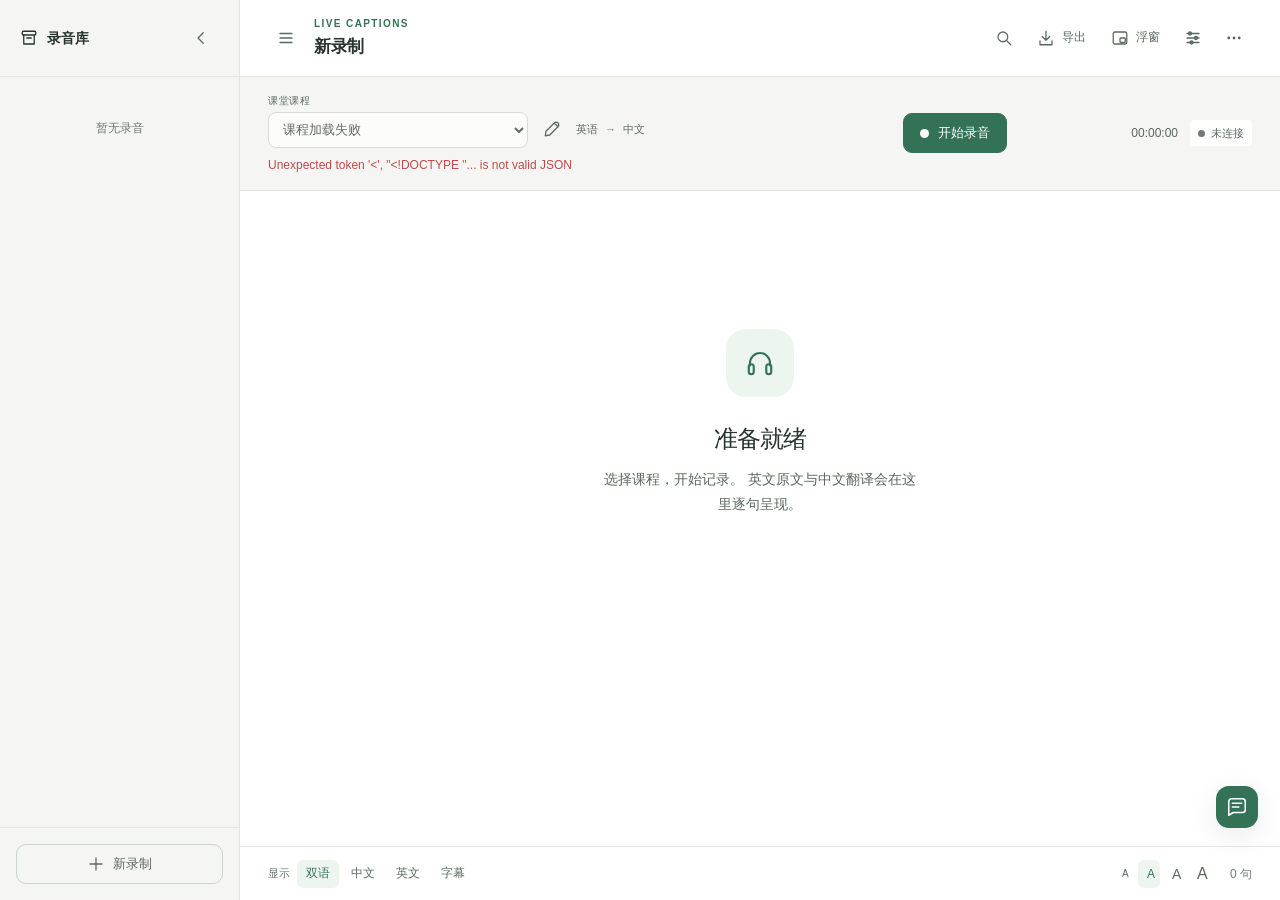
==== commit 118b6bfa: "Add course profiles, ASR hotwords, and a refined caption workspace" ====
--- a/static/index.html
+++ b/static/index.html
@@ -142,59 +142,83 @@
 /* Responsive */
 @media(max-width:768px){.sidebar{position:fixed;z-index:200;height:100%;box-shadow:var(--shadow)}.sidebar.collapsed{margin-left:calc(-1*var(--sidebar-w))}}
 </style>
+<link rel="stylesheet" href="/static/course-profiles.css">
+<link rel="stylesheet" href="/static/workspace.css">
 </head>
-<body>
+<body class="caption-workspace">
 <div class="app">
   <!-- Sidebar: Recording Library -->
   <aside class="sidebar" id="sidebar">
     <div class="sidebar-header">
-      <h2>📁 录音库</h2>
-      <button class="icon-btn" id="sidebarClose" title="收起"><svg viewBox="0 0 24 24"><path d="M15 18l-6-6 6-6"/></svg></button>
+      <h2><svg class="ui-icon" aria-hidden="true"><use href="/static/icons.svg#archive"/></svg>录音库</h2>
+      <button class="icon-btn" id="sidebarClose" title="收起" aria-label="收起录音库"><svg class="ui-icon" aria-hidden="true"><use href="/static/icons.svg#chevron-left"/></svg></button>
     </div>
     <div class="sidebar-list" id="sidebarList"></div>
     <div class="sidebar-footer">
-      <button class="new-btn" id="newRecBtn">＋ 新录制</button>
+      <button class="new-btn" id="newRecBtn"><svg class="ui-icon" aria-hidden="true"><use href="/static/icons.svg#plus"/></svg>新录制</button>
     </div>
   </aside>
 
   <!-- Main Panel -->
   <div class="main-panel">
     <div class="main-header">
-      <button class="toggle-sidebar" id="toggleSidebar" title="录音库">☰</button>
-      <span class="main-title" id="mainTitle">新录制</span>
-      <div class="spacer" style="flex:1"></div>
-      <button class="icon-btn" id="copyBtn" title="复制中文"><svg viewBox="0 0 24 24"><rect x="9" y="9" width="11" height="11" rx="2"/><path d="M5 15V6a2 2 0 0 1 2-2h8"/></svg></button>
-      <button class="icon-btn" id="searchToggle" title="搜索"><svg viewBox="0 0 24 24"><circle cx="11" cy="11" r="8"/><path d="M21 21l-4.35-4.35"/></svg></button>
-      <button class="icon-btn" id="exportToggle" title="导出" style="position:relative"><svg viewBox="0 0 24 24"><path d="M12 4v12m0 0l-4-4m4 4l4-4M5 20h14"/></svg><div class="export-dd" id="exportDD"><div class="export-dd-item" data-fmt="txt-zh">📄 中文 .txt</div><div class="export-dd-item" data-fmt="txt-en">📄 英文 .txt</div><div class="export-dd-item" data-fmt="txt-both">📄 双语 .txt</div><div class="export-dd-item" data-fmt="srt">🎬 .srt 字幕</div><div class="export-dd-item" data-fmt="vtt">🎬 .vtt 字幕</div></div></button>
-      <button class="icon-btn" id="clearBtn" title="清空"><svg viewBox="0 0 24 24"><path d="M5 7h14M10 7V5a1 1 0 0 1 1-1h2a1 1 0 0 1 1 1v2M7 7l1 13a1 1 0 0 0 1 1h6a1 1 0 0 0 1-1l1-13"/></svg></button>
-      <button class="icon-btn" id="statsBtn" title="用量统计"><svg viewBox="0 0 24 24"><path d="M3 3v18h18M7 16l4-5 4 3 4-6"/></svg></button>
-      <button class="icon-btn" id="pipBtn" title="浮窗字幕"><svg viewBox="0 0 24 24"><rect x="2" y="4" width="14" height="16" rx="2"/><rect x="14" y="10" width="8" height="10" rx="2"/></svg></button>
-      <button class="icon-btn" id="listenBtn" title="听力练习" onclick="window.open('/listen','_blank')"><svg viewBox="0 0 24 24"><path d="M3 18v-6a9 9 0 0 1 18 0v6"/><path d="M21 19a2 2 0 0 1-2 2h-1a2 2 0 0 1-2-2v-3a2 2 0 0 1 2-2h3zM3 19a2 2 0 0 0 2 2h1a2 2 0 0 0 2-2v-3a2 2 0 0 0-2-2H3z"/></svg></button>
-      <button class="icon-btn" id="settingsToggle" title="设置"><svg viewBox="0 0 24 24"><circle cx="12" cy="12" r="3"/><path d="M19.4 15a1.65 1.65 0 0 0 .33 1.82l.06.06a2 2 0 1 1-2.83 2.83l-.06-.06a1.65 1.65 0 0 0-1.82-.33 1.65 1.65 0 0 0-1 1.51V21a2 2 0 0 1-4 0v-.09A1.65 1.65 0 0 0 9 19.4a1.65 1.65 0 0 0-1.82.33l-.06.06a2 2 0 1 1-2.83-2.83l.06-.06A1.65 1.65 0 0 0 4.68 15a1.65 1.65 0 0 0-1.51-1H3a2 2 0 0 1 0-4h.09A1.65 1.65 0 0 0 4.6 9a1.65 1.65 0 0 0-.33-1.82l-.06-.06a2 2 0 1 1 2.83-2.83l.06.06A1.65 1.65 0 0 0 9 4.68 1.65 1.65 0 0 0 10 3.17V3a2 2 0 0 1 4 0v.09a1.65 1.65 0 0 0 1 1.51 1.65 1.65 0 0 0 1.82-.33l.06-.06a2 2 0 1 1 2.83 2.83l-.06.06A1.65 1.65 0 0 0 19.4 9a1.65 1.65 0 0 0 1.51 1H21a2 2 0 0 1 0 4h-.09a1.65 1.65 0 0 0-1.51 1z"/></svg></button>
-    </div>
-
-    <!-- Recording controls bar -->
+      <button class="toggle-sidebar" id="toggleSidebar" title="录音库" aria-label="录音库"><svg class="ui-icon" aria-hidden="true"><use href="/static/icons.svg#menu"/></svg></button>
+      <div class="header-title"><div class="header-kicker">LIVE CAPTIONS</div><span class="main-title" id="mainTitle">新录制</span></div>
+      <nav class="main-tools" aria-label="字幕工具">
+        <button class="icon-btn" id="searchToggle" title="搜索字幕" aria-label="搜索字幕"><svg class="ui-icon" aria-hidden="true"><use href="/static/icons.svg#search"/></svg></button>
+        <div class="toolbar-menu">
+          <button class="icon-btn toolbar-label" id="exportToggle" title="导出字幕" aria-label="导出字幕" aria-haspopup="menu" aria-expanded="false" aria-controls="exportDD"><svg class="ui-icon" aria-hidden="true"><use href="/static/icons.svg#download"/></svg><span>导出</span></button>
+          <div class="toolbar-dropdown" id="exportDD" role="menu" aria-label="导出格式" hidden>
+            <button type="button" class="export-dd-item" role="menuitem" data-fmt="txt-zh">中文文本 <small>.txt</small></button>
+            <button type="button" class="export-dd-item" role="menuitem" data-fmt="txt-en">英文文本 <small>.txt</small></button>
+            <button type="button" class="export-dd-item" role="menuitem" data-fmt="txt-both">双语文本 <small>.txt</small></button>
+            <div class="menu-separator" role="separator"></div>
+            <button type="button" class="export-dd-item" role="menuitem" data-fmt="srt">字幕文件 <small>.srt</small></button>
+            <button type="button" class="export-dd-item" role="menuitem" data-fmt="vtt">字幕文件 <small>.vtt</small></button>
+          </div>
+        </div>
+        <button class="icon-btn toolbar-label" id="pipBtn" title="浮窗字幕" aria-label="浮窗字幕"><svg class="ui-icon" aria-hidden="true"><use href="/static/icons.svg#pip"/></svg><span>浮窗</span></button>
+        <button class="icon-btn" id="settingsToggle" title="设置" aria-label="设置"><svg class="ui-icon" aria-hidden="true"><use href="/static/icons.svg#settings"/></svg></button>
+        <div class="toolbar-menu">
+          <button class="icon-btn" id="moreToggle" title="更多操作" aria-label="更多操作" aria-haspopup="menu" aria-expanded="false" aria-controls="moreDD"><svg class="ui-icon" aria-hidden="true"><use href="/static/icons.svg#more"/></svg></button>
+          <div class="toolbar-dropdown" id="moreDD" role="menu" aria-label="更多操作" hidden>
+            <button type="button" id="copyBtn" role="menuitem"><svg class="ui-icon" aria-hidden="true"><use href="/static/icons.svg#copy"/></svg>复制中文</button>
+            <button type="button" id="listenBtn" role="menuitem" onclick="window.open('/listen','_blank')"><svg class="ui-icon" aria-hidden="true"><use href="/static/icons.svg#headphones"/></svg>听力练习</button>
+            <button type="button" id="statsBtn" role="menuitem"><svg class="ui-icon" aria-hidden="true"><use href="/static/icons.svg#chart"/></svg>用量统计</button>
+            <div class="menu-separator" role="separator"></div>
+            <button type="button" id="clearBtn" role="menuitem" class="menu-danger"><svg class="ui-icon" aria-hidden="true"><use href="/static/icons.svg#delete"/></svg>清空当前字幕</button>
+          </div>
+        </div>
+      </nav>
+    </div>
+
+    <!-- Course selection and recording -->
     <div class="rec-controls" id="recControls">
-      <button class="btn" id="toggleBtn"><span class="glyph"></span><span id="btnText">开始录音</span></button>
-      <button class="btn-pause" id="pauseBtn">⏸</button>
-      <div class="waveform-wrap"><canvas id="waveformCanvas"></canvas></div>
-      <span class="elapsed" id="elapsed">00:00:00</span>
-      <span class="status" id="statusEl"><span class="dot"></span><span id="statusText">未连接</span></span>
+      <div id="mainCoursePicker"></div>
+      <div class="capture-actions">
+        <button class="btn" id="toggleBtn"><span class="glyph"></span><span id="btnText">开始录音</span></button>
+        <button class="btn-pause" id="pauseBtn"><svg class="ui-icon" aria-hidden="true"><use href="/static/icons.svg#pause"/></svg>暂停</button>
+        <div class="waveform-wrap"><canvas id="waveformCanvas"></canvas></div>
+        <span class="elapsed" id="elapsed">00:00:00</span>
+        <span class="status" id="statusEl" role="status"><span class="dot"></span><span id="statusText">未连接</span></span>
+      </div>
+      <p class="course-asr-status" role="status" aria-live="polite" hidden></p>
     </div>
 
     <!-- Search bar -->
     <div class="search-bar" id="searchBar">
       <input id="searchInput" placeholder="搜索转录文本…" />
       <span class="search-count" id="searchCount"></span>
-      <button class="close-x" id="searchClose">✕</button>
+      <button class="close-x" id="searchClose" aria-label="关闭"><svg class="ui-icon" aria-hidden="true"><use href="/static/icons.svg#x"/></svg></button>
     </div>
 
     <!-- Content: transcript -->
     <div class="content" id="content">
       <div class="empty-state" id="emptyState">
-        <div class="empty-state-icon">🎧</div>
+        <div class="empty-state-icon"><svg class="ui-icon" aria-hidden="true"><use href="/static/icons.svg#headphones"/></svg></div>
         <div class="empty-state-title">准备就绪</div>
-        <div class="empty-state-desc">点击「开始录音」，英文语音将实时识别并翻译为中文。也可以从左侧录音库查看历史。</div>
+        <div class="empty-state-desc">选择课程，开始记录。
+          英文原文与中文翻译会在这里逐句呈现。</div>
       </div>
     </div>
 
@@ -210,7 +234,7 @@
       <div style="flex:1"></div>
       <div class="size-group">
         <button class="size-pip" data-size="16" style="font-size:10px">A</button>
-        <button class="size-pip on" data-size="18" style="font-size:12px">A</button>
+        <button class="size-pip on" data-size="20" style="font-size:12px">A</button>
         <button class="size-pip" data-size="22" style="font-size:14px">A</button>
         <button class="size-pip" data-size="28" style="font-size:16px">A</button>
       </div>
@@ -222,7 +246,7 @@
 <!-- Stats Modal -->
 <div class="settings-overlay" id="statsOverlay"></div>
 <div style="position:fixed;top:50%;left:50%;transform:translate(-50%,-50%);background:var(--bg);border:1px solid var(--border);border-radius:10px;box-shadow:var(--shadow);width:340px;max-width:90vw;z-index:302;padding:20px;display:none" id="statsModal">
-  <div style="display:flex;justify-content:space-between;align-items:center;margin-bottom:16px"><span style="font-weight:600;font-size:15px">📊 用量统计</span><button class="close-x" id="statsClose">✕</button></div>
+  <div style="display:flex;justify-content:space-between;align-items:center;margin-bottom:16px"><span style="font-weight:600;font-size:15px"><svg class="ui-icon" aria-hidden="true"><use href="/static/icons.svg#chart"/></svg> 用量统计</span><button class="close-x" id="statsClose" aria-label="关闭"><svg class="ui-icon" aria-hidden="true"><use href="/static/icons.svg#x"/></svg></button></div>
   <div style="font-size:14px">
     <div style="display:flex;justify-content:space-between;padding:6px 0"><span style="color:var(--text-soft)">录音时长</span><span id="sAudio">0 秒</span></div>
     <div style="display:flex;justify-content:space-between;padding:6px 0"><span style="color:var(--text-soft)">翻译句数</span><span id="sTrans">0 句</span></div>
@@ -238,23 +262,25 @@
 <!-- Settings Panel (right slide) -->
 <div class="settings-overlay" id="settingsOverlay"></div>
 <div class="settings-panel" id="settingsPanel">
-  <div class="sp-header"><span>⚙ 设置</span><button class="close-x" id="settingsClose">✕</button></div>
+  <div class="sp-header"><span><svg class="ui-icon" aria-hidden="true"><use href="/static/icons.svg#settings"/></svg>设置</span><button class="close-x" id="settingsClose" aria-label="关闭"><svg class="ui-icon" aria-hidden="true"><use href="/static/icons.svg#x"/></svg></button></div>
+
+  <div id="courseProfiles"></div>
 
   <div class="sp-group">
     <div class="sp-label">主题</div>
     <div class="theme-toggle" id="themeToggle">
-      <div class="theme-opt" data-theme="light">☀ 亮色</div>
-      <div class="theme-opt" data-theme="dark">🌙 暗色</div>
-      <div class="theme-opt" data-theme="system">💻 系统</div>
+      <div class="theme-opt" data-theme="light"><svg class="ui-icon" aria-hidden="true"><use href="/static/icons.svg#sun"/></svg>亮色</div>
+      <div class="theme-opt" data-theme="dark"><svg class="ui-icon" aria-hidden="true"><use href="/static/icons.svg#moon"/></svg>暗色</div>
+      <div class="theme-opt" data-theme="system"><svg class="ui-icon" aria-hidden="true"><use href="/static/icons.svg#monitor"/></svg>系统</div>
     </div>
   </div>
 
   <div class="sp-group">
     <div class="sp-label">音频来源</div>
     <select class="sp-select" id="audioSourceSelect">
-      <option value="mic">🎙 麦克风</option>
-      <option value="system">🖥 系统音频（屏幕共享）</option>
-      <option value="both">🎙+🖥 混合</option>
+      <option value="mic">麦克风</option>
+      <option value="system">系统音频（屏幕共享）</option>
+      <option value="both">麦克风与系统音频</option>
     </select>
   </div>
 
@@ -265,25 +291,21 @@
 
   <div class="sp-group">
     <div class="sp-label">源语言（识别）</div>
-    <select class="sp-select" id="srcLangSelect">
-      <option value="en">🇬🇧 英语</option>
-      <option value="zh">🇨🇳 中文</option>
-      <option value="ja">🇯🇵 日语</option>
-      <option value="ko">🇰🇷 韩语</option>
-      <option value="fr">🇫🇷 法语</option>
-      <option value="de">🇩🇪 德语</option>
+    <select class="sp-select" id="srcLangSelect" disabled>
+      <option value="en">英语</option>
     </select>
+    <div class="sp-hint">识别器按英语课堂配置</div>
   </div>
 
   <div class="sp-group">
     <div class="sp-label">目标语言（翻译）</div>
     <select class="sp-select" id="tgtLangSelect">
-      <option value="zh">🇨🇳 中文</option>
-      <option value="en">🇬🇧 英语</option>
-      <option value="ja">🇯🇵 日语</option>
-      <option value="ko">🇰🇷 韩语</option>
-      <option value="fr">🇫🇷 法语</option>
-      <option value="de">🇩🇪 德语</option>
+      <option value="zh">中文</option>
+      <option value="en">英语</option>
+      <option value="ja">日语</option>
+      <option value="ko">韩语</option>
+      <option value="fr">法语</option>
+      <option value="de">德语</option>
     </select>
   </div>
 
@@ -291,25 +313,25 @@
     <div class="sp-label">热词/术语表</div>
     <div style="display:flex;gap:6px;margin-bottom:8px;">
       <select class="sp-select" id="hotwordFileSelect" style="flex:1"><option value="">-- 选择词表 --</option></select>
-      <button class="close-x" id="hwRefresh" title="刷新" style="font-size:13px">↻</button>
+      <button class="close-x" id="hwRefresh" title="刷新" aria-label="刷新词表" style="font-size:13px"><svg class="ui-icon" aria-hidden="true"><use href="/static/icons.svg#refresh"/></svg></button>
     </div>
     <div style="display:flex;gap:6px;margin-bottom:8px;">
-      <button class="close-x" id="hwImportBtn" title="导入文件" style="font-size:11px;width:auto;padding:0 8px;">📂 导入</button>
-      <button class="close-x" id="hwNewBtn" title="新建" style="font-size:11px;width:auto;padding:0 8px;">＋ 新建</button>
-      <button class="close-x" id="hwDeleteBtn" title="删除当前" style="font-size:11px;width:auto;padding:0 8px;color:var(--red)">🗑</button>
+      <button class="close-x" id="hwImportBtn" title="导入文件" style="font-size:11px;width:auto;padding:0 8px;"><svg class="ui-icon" aria-hidden="true"><use href="/static/icons.svg#folder"/></svg>导入</button>
+      <button class="close-x" id="hwNewBtn" title="新建" style="font-size:11px;width:auto;padding:0 8px;"><svg class="ui-icon" aria-hidden="true"><use href="/static/icons.svg#plus"/></svg>新建</button>
+      <button class="close-x" id="hwDeleteBtn" title="删除当前" style="font-size:11px;width:auto;padding:0 8px;color:var(--red)" aria-label="删除词表"><svg class="ui-icon" aria-hidden="true"><use href="/static/icons.svg#delete"/></svg></button>
     </div>
     <input type="file" id="hwFileInput" style="display:none" accept=".txt,.csv" />
     <textarea class="sp-textarea" id="hotwordsArea" placeholder="每行一个术语，例如：&#10;Transformer&#10;gradient descent = 梯度下降"></textarea>
     <div style="display:flex;justify-content:space-between;margin-top:6px;">
-      <span class="sp-hint">录音时自动传给 AI 提高准确度</span>
-      <button class="close-x" id="hwSaveBtn" style="font-size:11px;width:auto;padding:0 8px;background:var(--accent);color:#fff;border-color:var(--accent)">💾 保存</button>
+      <span class="sp-hint">通用术语用于翻译；课程术语也用于识别</span>
+      <button class="close-x" id="hwSaveBtn" style="font-size:11px;width:auto;padding:0 8px;background:var(--accent);color:#fff;border-color:var(--accent)"><svg class="ui-icon" aria-hidden="true"><use href="/static/icons.svg#save"/></svg>保存</button>
     </div>
   </div>
 
   <div class="sp-group">
     <div class="sp-label">长句 & 翻译频率</div>
     <div class="sp-hint" style="margin-bottom:8px">超长句子自动切分；提前翻译控制翻译刷新的频率，点击「保存」后生效</div>
-    <div class="sp-hint" style="margin-bottom:2px">单句最大词数（0=不切分）</div>
+    <div class="sp-hint" style="margin-bottom:2px">长句切分目标词数（优先标点，0=不提前切分）</div>
     <input class="sp-input" id="setMaxWords" type="number" min="0" step="1" style="margin-bottom:8px" />
     <div class="sp-hint" style="margin-bottom:2px">提前翻译触发词数</div>
     <input class="sp-input" id="setProgThreshold" type="number" min="1" step="1" style="margin-bottom:8px" />
@@ -319,7 +341,7 @@
     <input class="sp-input" id="setProgExtra" type="number" min="1" step="1" />
     <div style="display:flex;justify-content:space-between;align-items:center;margin-top:8px;">
       <span class="sp-hint">修改后需点击保存才生效</span>
-      <button class="close-x" id="transSaveBtn" style="font-size:11px;width:auto;padding:0 10px;background:var(--accent);color:#fff;border-color:var(--accent)">💾 保存</button>
+      <button class="close-x" id="transSaveBtn" style="font-size:11px;width:auto;padding:0 10px;background:var(--accent);color:#fff;border-color:var(--accent)"><svg class="ui-icon" aria-hidden="true"><use href="/static/icons.svg#save"/></svg>保存</button>
     </div>
   </div>
 
@@ -330,8 +352,10 @@
 </div>
 
 <!-- FAB: AI Chat -->
-<button class="fab-chat" id="fabChat" title="AI 助手"><svg viewBox="0 0 24 24"><path d="M21 15a2 2 0 0 1-2 2H7l-4 4V5a2 2 0 0 1 2-2h14a2 2 0 0 1 2 2z"/></svg></button>
-
+<button class="fab-chat" id="fabChat" title="AI 助手" aria-label="AI 助手"><svg class="ui-icon" aria-hidden="true"><use href="/static/icons.svg#chat"/></svg></button>
+
+<script src="/static/translation-state.js"></script>
+<script src="/static/course-profiles.js"></script>
 <script>
 // ===== Theme =====
 const ThemeManager={init(){const s=localStorage.getItem('theme')||'system';this.set(s);window.matchMedia('(prefers-color-scheme:dark)').addEventListener('change',()=>{if(this.current==='system')this._apply('system')})},set(t){this.current=t;localStorage.setItem('theme',t);this._apply(t)},_apply(t){const dark=t==='dark'||(t==='system'&&window.matchMedia('(prefers-color-scheme:dark)').matches);document.documentElement.setAttribute('data-theme',dark?'dark':'light')}};
@@ -340,7 +364,10 @@
 // ===== State =====
 const DEBUG=new URLSearchParams(location.search).has('debug');
 let ws=null,audioCtx=null,mediaStream=null,workletNode=null;
-let recording=false,paused=false,intentionalStop=false;
+let courseReady=false;
+let recording=false,paused=false,intentionalStop=false,starting=false;
+let stopping=false;
+let stopCompletion=null;
 const sentences=new Map();
 let elapsedTimer=null,elapsedStart=0;
 let searchQuery='',lastRenderSig='';
@@ -381,10 +408,10 @@
 
 // ===== Render =====
 function render(){
-  const ids=[...sentences.keys()];
+  const ids=[...sentences.keys()].filter(id=>{const s=sentences.get(id);return s.en||s.zh||!s.final}).sort((a,b)=>CaptionState.compare(sentences.get(a),sentences.get(b)));
   countLabel.textContent=ids.length+' 句';
   if(!ids.length){content.innerHTML='';content.appendChild(emptyState);lastRenderSig='';return}
-  const sig=ids.map(id=>{const s=sentences.get(id);return`${id}:${s.en}|${s.zh}|${s.final}`}).join(';')+'|q:'+searchQuery;
+  const sig=ids.map(id=>{const s=sentences.get(id);return`${id}:${s.en}|${s.zh}|${s.final}|${s.translationError}`}).join(';')+'|q:'+searchQuery;
   if(sig===lastRenderSig)return;lastRenderSig=sig;
   if(emptyState.parentNode)emptyState.remove();
   content.innerHTML='';
@@ -396,9 +423,10 @@
     const bk=bookmarkedIds.has(id);
     div.className='sentence'+(id===lastId&&!s.final?' current':'')+(bk?' bookmarked':'');
     const t=s.start!=null?fmtSec(s.start):'';
-    let enH=esc(s.en||''),zhH=esc(s.zh||'正在翻译');
+    let enH=esc(s.en||''),zhH=esc(s.zh||(s.translationError?'翻译未完成':'正在翻译'));
+    if(s.translationError)zhH+=` <span class="pending">（${esc(s.translationError)}）</span>`;
     if(searchQuery){const re=new RegExp(`(${esc(searchQuery)})`,'gi');enH=enH.replace(re,'<mark class="highlight">$1</mark>');zhH=zhH.replace(re,'<mark class="highlight">$1</mark>')}
-    div.innerHTML=`<button class="bookmark-btn">${bk?'★':'☆'}</button>${t?`<span class="s-time">${t}</span>`:''}<div class="s-en">${enH}</div><div class="s-zh${s.zh?'':' pending'}">${zhH}</div>`;
+    div.innerHTML=`<button class="bookmark-btn" aria-label="${bk?'取消收藏':'收藏字幕'}" title="${bk?'取消收藏':'收藏字幕'}"><svg class="ui-icon" ${bk?'style="fill:currentColor"':''} aria-hidden="true"><use href="/static/icons.svg#star"/></svg></button>${t?`<span class="s-time">${t}</span>`:''}<div class="s-en">${enH}</div><div class="s-zh${s.zh?'':' pending'}">${zhH}</div>`;
     div.querySelector('.bookmark-btn').addEventListener('click',e=>{e.stopPropagation();if(bookmarkedIds.has(id))bookmarkedIds.delete(id);else bookmarkedIds.add(id);localStorage.setItem('bookmarks',JSON.stringify([...bookmarkedIds]));lastRenderSig='';render()});
     div.addEventListener('dblclick',()=>{
       const s=sentences.get(id);if(!s)return;
@@ -415,11 +443,11 @@
 // ===== WebSocket protocol =====
 function handleMessage(msg){
   switch(msg.type){
-    case'config':if(configReadyResolve){configReadyResolve(msg);configReadyResolve=null}break;
-    case'translation_stream':{const c=sentences.get(msg.line_id)||{en:'',zh:'',final:false};c.zh=msg.accumulated;if(msg.final)c.final=true;sentences.set(msg.line_id,c);render()}break;
-    case'result':{const id=msg.sentence_id??'live';const c=sentences.get(id)||{en:'',zh:'',final:false};if(msg.en!==undefined)c.en=msg.en;if(msg.zh!==undefined)c.zh=msg.zh;if(msg.en_final)c.en_final=true;if(msg.zh_final)c.final=true;sentences.set(id,c);render()}break;
+    case'config':CourseProfiles.setRecognitionInfo(msg.asr);if(configReadyResolve){configReadyResolve(msg);configReadyResolve=null}break;
+    case'translation_stream':case'translation_error':{const c=sentences.get(msg.line_id)||{en:'',zh:'',final:false};if(CaptionState.translation(c,msg)){sentences.set(msg.line_id,c);render()}}break;
+    case'result':{const id=msg.sentence_id??'live';const c=sentences.get(id)||{en:'',zh:'',final:false};if(CaptionState.result(c,msg)){sentences.set(id,c);render()}}break;
     case'stats':statsData=msg;break;
-    case'ready_to_stop':setStatus('已完成');break;
+    case'ready_to_stop':setStatus(msg.complete===false?'已停止，部分字幕未完成':'已完成');break;
     case'error':setStatus('错误: '+msg.msg,'error');break;
   }
 }
@@ -428,8 +456,9 @@
 function getWsUrl(){const custom=(document.getElementById('wsUrlInput')?.value||'').trim();if(custom)return custom;const p=location.protocol==='https:'?'wss':'ws';return`${p}://${location.host}/ws?mode=full`}
 
 async function start(){
+  if(stopping||starting)return;
+  starting=true;toggleBtn.disabled=true;
   intentionalStop=false;paused=false;
-  const cfgReady=new Promise(r=>{configReadyResolve=r});
   try{
     if(!navigator.mediaDevices||!navigator.mediaDevices.getUserMedia){throw new Error('麦克风不可用，请用 http://localhost 访问')}
     setStatus('请求音频…');
@@ -483,53 +512,67 @@
       console.log('[dbg] audioSource=',audioSource);
       mediaStream.getAudioTracks().forEach(t=>console.log('[dbg] audio track:',{readyState:t.readyState,muted:t.muted,enabled:t.enabled,settings:t.getSettings?.()}));
     }
-    ws=new WebSocket(getWsUrl());ws.binaryType='arraybuffer';
-    ws.onopen=()=>setStatus('等待服务器…');
-    ws.onclose=()=>{if(!intentionalStop&&recording)scheduleReconnect();else setStatus('已断开')};
+    ws=new WebSocket(await CourseProfiles.websocketUrl(getWsUrl()));ws.binaryType='arraybuffer';
+    ws.onopen=()=>setStatus('正在加载课程热词…');
+    ws.onclose=()=>{if(ws!==captionSocket||stopping)return;if(!intentionalStop&&recording)scheduleReconnect();else setStatus('已断开')};
     ws.onerror=()=>{if(!intentionalStop&&recording)scheduleReconnect();else setStatus('连接错误','error')};
-    ws.onmessage=ev=>handleMessage(JSON.parse(ev.data));
-    const timeout=new Promise((_,rej)=>setTimeout(()=>rej(new Error('服务器超时')),5000));
-    await Promise.race([cfgReady,timeout]);
+    const captionSocket=ws;
+    CaptionState.bindSocket(captionSocket,handleMessage,()=>ws===captionSocket);
+    await CaptionState.waitConfig(captionSocket);
     setStatus('录音中','live');startElapsed();
     // Send hotwords
     const hw=localStorage.getItem('hotwords')||'';
     if(hw&&ws.readyState===WebSocket.OPEN)ws.send(JSON.stringify({type:'hotwords',data:hw}));
     // Send translation/sentence settings
     sendTransSettings();
+    await CourseProfiles.send(ws);
+    courseReady=true;
     audioCtx=new (window.AudioContext||window.webkitAudioContext)();
     await audioCtx.audioWorklet.addModule('/static/audio-worker.js');
     workletNode=new AudioWorkletNode(audioCtx,'capture-processor');
     workletNode.port.onmessage=e=>{
       if(e.data.type==='dbg'){if(DEBUG)console.log('[dbg]',e.data);return}
-      if(e.data.type==='pcm'){if(ws&&ws.readyState===WebSocket.OPEN&&recording&&!paused)ws.send(e.data.pcm16)}
+      if(e.data.type==='pcm'){if(ws&&ws.readyState===WebSocket.OPEN&&courseReady&&recording&&!paused)ws.send(e.data.pcm16)}
       else if(e.data.type==='energy'){WF.push(paused?0:e.data.rms);if(!paused)checkSilence(e.data.rms)}
     };
     const src=audioCtx.createMediaStreamSource(mediaStream);src.connect(workletNode);
     recording=true;btnText.textContent='停止';toggleBtn.classList.add('recording');pauseBtn.style.display='inline-flex';
     WF.start();mainTitle.textContent='录制中…';requestWakeLock();
-  }catch(err){console.error(err);setStatus('启动失败','error');showToast(err.message);stop()}
-}
-
-function stop(){
+  }catch(err){console.error(err);setStatus('启动失败','error');showToast(err.message);await stop()}
+  finally{starting=false;if(!stopping)toggleBtn.disabled=false}
+}
+
+async function stop(){
+  if(stopping)return stopCompletion;
+  let resolveStop;
+  stopCompletion=new Promise(resolve=>{resolveStop=resolve});
+  stopping=true;toggleBtn.disabled=true;
+  const stoppedSocket=ws;
   intentionalStop=true;recording=false;paused=false;
   btnText.textContent='开始录音';toggleBtn.classList.remove('recording');
-  pauseBtn.style.display='none';pauseBtn.classList.remove('paused');pauseBtn.textContent='⏸';
+  pauseBtn.style.display='none';pauseBtn.classList.remove('paused');pauseBtn.innerHTML='<svg class="ui-icon" aria-hidden="true"><use href="/static/icons.svg#pause"/></svg>暂停';
   WF.stop();stopElapsed();releaseWakeLock();clearTimeout(silenceTimer);silenceTimer=null;
   if(workletNode){workletNode.disconnect();workletNode=null}
   if(audioCtx){audioCtx.close();audioCtx=null}
   if(mediaStream){if(mediaStream._mixCtx)mediaStream._mixCtx.close();if(mediaStream._extraStreams)mediaStream._extraStreams.forEach(s=>s.getTracks().forEach(t=>t.stop()));mediaStream.getTracks().forEach(t=>t.stop());mediaStream=null}
-  if(ws){try{if(ws.readyState===WebSocket.OPEN)ws.send(new ArrayBuffer(0))}catch{};setTimeout(()=>{if(ws){ws.close();ws=null}},1000)}
-  setStatus('未连接');
-  // Auto-save
-  if(sentences.size>0){saveCurrentSession();mainTitle.textContent=currentSessionId?getSessionTitle(currentSessionId):'已保存'}
-  configReadyResolve=null;
+  setStatus('正在完成最后的翻译…');
+  const result=await CaptionState.drainSocket(stoppedSocket);
+  if(ws===stoppedSocket)ws=null;
+  setStatus(result.complete?'已完成':`已停止：${result.reason}`);
+  // Save after the final subtitle messages have arrived (or the deadline expired).
+  try{
+    if(sentences.size>0){saveCurrentSession();mainTitle.textContent=currentSessionId?getSessionTitle(currentSessionId):'已保存'}
+  }finally{
+    configReadyResolve=null;
+    stopping=false;toggleBtn.disabled=false;resolveStop();stopCompletion=null;
+  }
 }
 
 toggleBtn.addEventListener('click',()=>{if(recording)stop();else start()});
-pauseBtn.addEventListener('click',()=>{paused=!paused;pauseBtn.classList.toggle('paused',paused);pauseBtn.textContent=paused?'▶':'⏸';setStatus(paused?'已暂停':'录音中',paused?'':'live')});
+pauseBtn.addEventListener('click',()=>{paused=!paused;pauseBtn.classList.toggle('paused',paused);pauseBtn.innerHTML=(paused?'<svg class="ui-icon" aria-hidden="true"><use href="/static/icons.svg#play"/></svg>继续':'<svg class="ui-icon" aria-hidden="true"><use href="/static/icons.svg#pause"/></svg>暂停');setStatus(paused?'已暂停':'录音中',paused?'':'live')});
 
 // Keyboard
-document.addEventListener('keydown',e=>{if(e.target.tagName==='INPUT'||e.target.tagName==='TEXTAREA')return;if(e.code==='Space'){e.preventDefault();toggleBtn.click()}});
+document.addEventListener('keydown',e=>{if(e.defaultPrevented||e.target.closest('input,textarea,select,button,a,[contenteditable="true"]'))return;if(e.code==='Space'&&!e.repeat){e.preventDefault();toggleBtn.click()}});
 
 // ===== Session management =====
 function getAllSessions(){return JSON.parse(localStorage.getItem(HISTORY_KEY)||'[]')}
@@ -539,7 +582,7 @@
 function saveCurrentSession(){
   if(sentences.size===0)return;
   const list=getAllSessions();
-  const data=[...sentences.entries()].map(([k,v])=>({id:k,en:v.en,zh:v.zh,start:v.start,final:v.final}));
+  const data=[...sentences.entries()].filter(([k,v])=>v.en||v.zh||!v.final).sort((a,b)=>CaptionState.compare(a[1],b[1])).map(([k,v])=>({id:k,en:v.en,zh:v.zh,start:v.start,final:v.final,order:v.order,sessionOrder:v.sessionOrder,translationError:v.translationError||''}));
   const now=new Date();
   const title=`${now.getMonth()+1}/${now.getDate()} ${now.getHours()}:${String(now.getMinutes()).padStart(2,'0')} 录制`;
   if(currentSessionId){
@@ -554,18 +597,21 @@
   renderSidebar();
 }
 
-function loadSession(id){
+async function loadSession(id){
+  if(recording||stopping)await stop();
   const list=getAllSessions();
   const s=list.find(x=>x.id===id);
   if(!s)return;
   sentences.clear();
-  s.data.forEach(d=>sentences.set(d.id,{en:d.en||'',zh:d.zh||'',start:d.start,final:d.final||true}));
+  s.data.forEach(d=>sentences.set(d.id,{en:d.en||'',zh:d.zh||'',start:d.start,final:d.final??true,order:d.order,sessionOrder:d.sessionOrder,translationError:d.translationError||''}));
+  CaptionState.sessionSequence=Math.max(CaptionState.sessionSequence??0,...s.data.map(d=>d.sessionOrder??0));
   currentSessionId=id;
   mainTitle.textContent=s.title;
   lastRenderSig='';render();renderSidebar();
 }
 
-function deleteSession(id){
+async function deleteSession(id){
+  if(currentSessionId===id&&(recording||stopping))await stop();
   let list=getAllSessions();
   list=list.filter(x=>x.id!==id);
   saveSessions(list);
@@ -585,8 +631,8 @@
   renderSidebar();
 }
 
-function newSession(){
-  if(recording)stop();
+async function newSession(){
+  if(recording||stopping)await stop();
   sentences.clear();currentSessionId=null;
   mainTitle.textContent='新录制';lastRenderSig='';render();renderSidebar();
 }
@@ -596,7 +642,7 @@
   const list=getAllSessions();
   const el=document.getElementById('sidebarList');
   if(!list.length){el.innerHTML='<div style="text-align:center;padding:30px;color:var(--text-faint);font-size:12px">暂无录音</div>';return}
-  el.innerHTML=list.map(s=>`<div class="sb-item${s.id===currentSessionId?' active':''}" data-id="${s.id}"><span class="sb-item-del" data-del="${s.id}" title="删除">✕</span><span class="sb-item-edit" data-edit="${s.id}" title="重命名">✏️</span><div class="sb-item-title">${esc(s.title)}</div><div class="sb-item-meta">${s.count} 句 · ${new Date(s.created).toLocaleDateString()}</div></div>`).join('');
+  el.innerHTML=list.map(s=>`<div class="sb-item${s.id===currentSessionId?' active':''}" data-id="${s.id}"><span class="sb-item-del" data-del="${s.id}" title="删除"><svg class="ui-icon" aria-hidden="true"><use href="/static/icons.svg#x"/></svg></span><span class="sb-item-edit" data-edit="${s.id}" title="重命名"><svg class="ui-icon" aria-hidden="true"><use href="/static/icons.svg#edit"/></svg></span><div class="sb-item-title">${esc(s.title)}</div><div class="sb-item-meta">${s.count} 句 · ${new Date(s.created).toLocaleDateString()}</div></div>`).join('');
   el.querySelectorAll('.sb-item').forEach(item=>{
     item.addEventListener('click',e=>{if(e.target.dataset.del||e.target.dataset.edit)return;loadSession(Number(item.dataset.id))});
   });
@@ -611,6 +657,8 @@
 
 // Sidebar toggle
 const sidebar=document.getElementById('sidebar');
+if(window.innerWidth<=768)sidebar.classList.add('collapsed');
+window.matchMedia('(max-width:768px)').addEventListener('change',e=>{if(e.matches)sidebar.classList.add('collapsed')});
 document.getElementById('toggleSidebar').addEventListener('click',()=>sidebar.classList.toggle('collapsed'));
 document.getElementById('sidebarClose').addEventListener('click',()=>sidebar.classList.add('collapsed'));
 
@@ -622,8 +670,34 @@
 
 // ===== Export =====
 const exportDD=document.getElementById('exportDD');
-document.getElementById('exportToggle').addEventListener('click',e=>{e.stopPropagation();if(!sentences.size)return showToast('暂无内容');exportDD.classList.toggle('show')});
-document.addEventListener('click',()=>exportDD.classList.remove('show'));
+const moreDD=document.getElementById('moreDD');
+function closeToolbarMenus(){
+  for(const [id, panel] of [['exportToggle',exportDD],['moreToggle',moreDD]]){
+    panel.hidden=true;document.getElementById(id).setAttribute('aria-expanded','false');
+  }
+}
+for(const [id,panel] of [['exportToggle',exportDD],['moreToggle',moreDD]]){
+  const trigger=document.getElementById(id);
+  trigger.addEventListener('click',e=>{
+    e.stopPropagation();const opening=panel.hidden;closeToolbarMenus();
+    if(id==='exportToggle'&&!sentences.size)return showToast('暂无内容');
+    panel.hidden=!opening;trigger.setAttribute('aria-expanded',String(opening));
+  });
+  trigger.addEventListener('keydown',e=>{
+    if(e.key!=='ArrowDown')return;
+    if(id==='exportToggle'&&!sentences.size){e.preventDefault();return showToast('暂无内容')}
+    e.preventDefault();closeToolbarMenus();panel.hidden=false;trigger.setAttribute('aria-expanded','true');panel.querySelector('button').focus();
+  });
+  panel.addEventListener('keydown',e=>{
+    const items=[...panel.querySelectorAll('button')];const index=items.indexOf(document.activeElement);
+    if(['ArrowDown','ArrowUp','Home','End'].includes(e.key)){
+      e.preventDefault();items[e.key==='Home'?0:e.key==='End'?items.length-1:(index+(e.key==='ArrowDown'?1:-1)+items.length)%items.length].focus();
+    }
+    if(e.key==='Escape'){e.preventDefault();closeToolbarMenus();trigger.focus();}
+  });
+}
+document.addEventListener('click',closeToolbarMenus);
+document.addEventListener('keydown',e=>{if(e.key==='Escape')closeToolbarMenus()});
 function srtT(sec){const h=Math.floor(sec/3600),m=Math.floor((sec%3600)/60),s=Math.floor(sec%60),ms=Math.floor((sec%1)*1000);return`${String(h).padStart(2,'0')}:${String(m).padStart(2,'0')}:${String(s).padStart(2,'0')},${String(ms).padStart(3,'0')}`}
 function dl(c,f){const b=new Blob([c],{type:'text/plain;charset=utf-8'});const a=document.createElement('a');a.href=URL.createObjectURL(b);a.download=f;document.body.appendChild(a);a.click();a.remove()}
 document.querySelectorAll('.export-dd-item').forEach(i=>i.addEventListener('click',()=>{
@@ -635,7 +709,7 @@
     case'srt':{let r='';all.forEach((s,i)=>{r+=`${i+1}\n${srtT(s.start||i*3)} --> ${srtT(s.start?(s.start+3):((i+1)*3))}\n${s.zh||s.en||''}\n\n`});dl(r,`字幕-${ts}.srt`)}break;
     case'vtt':{let r='WEBVTT\n\n';all.forEach((s,i)=>{r+=`${srtT(s.start||i*3).replace(',','.')} --> ${srtT(s.start?(s.start+3):((i+1)*3)).replace(',','.')}\n${s.zh||s.en||''}\n\n`});dl(r,`字幕-${ts}.vtt`)}break;
   }
-  exportDD.classList.remove('show');showToast('已导出');
+  closeToolbarMenus();showToast('已导出');
 }));
 
 // ===== Display mode =====
@@ -645,7 +719,7 @@
 applyMode(displayMode);
 
 // ===== Font size =====
-document.querySelectorAll('.size-pip').forEach(p=>p.addEventListener('click',()=>{document.querySelectorAll('.size-pip').forEach(x=>x.classList.remove('on'));p.classList.add('on');document.documentElement.style.setProperty('--zh-size',p.dataset.size+'px')}));
+document.querySelectorAll('.size-pip').forEach(p=>{p.setAttribute('aria-label','字幕字号 '+p.dataset.size);p.title='字幕字号 '+p.dataset.size;p.addEventListener('click',()=>{document.querySelectorAll('.size-pip').forEach(x=>x.classList.remove('on'));p.classList.add('on');document.documentElement.style.setProperty('--zh-size',p.dataset.size+'px')})});
 
 // ===== Settings panel =====
 const settingsPanel=document.getElementById('settingsPanel');
@@ -655,6 +729,13 @@
 document.getElementById('settingsToggle').addEventListener('click',openSettings);
 document.getElementById('settingsClose').addEventListener('click',closeSettings);
 settingsOverlay.addEventListener('click',closeSettings);
+CourseProfiles.mount(document.getElementById('courseProfiles'), {
+  expanded:true, onChange:()=>CourseProfiles.send(ws)
+});
+CourseProfiles.mountPicker(document.getElementById('mainCoursePicker'), {
+  onChange:async()=>{await CourseProfiles.send(ws);if(recording)showToast('课程已切换，识别热词下次开始时生效')},
+  onManage:()=>{openSettings();document.getElementById('courseProfiles').querySelector('details').open=true}
+});
 
 // Theme in settings
 document.querySelectorAll('#themeToggle .theme-opt').forEach(opt=>{
@@ -762,7 +843,7 @@
 const TRANS_KEY='transSettings';
 const TRANS_DEFAULTS={maxWords:25,progThreshold:12,progInterval:2,progExtra:4};
 function loadTransSettings(){try{return Object.assign({},TRANS_DEFAULTS,JSON.parse(localStorage.getItem(TRANS_KEY)||'{}'))}catch{return Object.assign({},TRANS_DEFAULTS)}}
-function saveTransSettings(s){localStorage.setItem(TRANS_KEY,JSON.stringify(s))}
+function saveTransSettings(s){localStorage.setItem(TRANS_KEY,JSON.stringify({maxWords:s.max_sentence_words,progThreshold:s.progressive_threshold,progInterval:s.progressive_interval,progExtra:s.progressive_extra_words}))}
 function readTransSettings(){
   return{
     max_sentence_words:Math.max(0,Math.floor(+document.getElementById('setMaxWords').value||0)),
@@ -787,7 +868,7 @@
   return false;
 }
 document.getElementById('transSaveBtn').addEventListener('click',()=>{
-  showToast(sendTransSettings()?'✅ 已保存并生效':'已保存（录音未开始，点击录音后自动生效）');
+  showToast(sendTransSettings()?'已保存并生效':'已保存（录音未开始，点击录音后自动生效）');
 });
 applyTransSettingsToUI();
 
@@ -821,14 +902,31 @@
   reconnectAttempts++;
   const delay=Math.min(1000*Math.pow(2,reconnectAttempts-1),30000);
   setStatus(`重连中 (${reconnectAttempts})…`,'error');
-  setTimeout(()=>{
+  setTimeout(async()=>{
     if(!recording||intentionalStop)return;
     if(ws){try{ws.close()}catch{};ws=null}
-    ws=new WebSocket(getWsUrl());ws.binaryType='arraybuffer';
-    ws.onopen=()=>{setStatus('录音中','live');reconnectAttempts=0};
-    ws.onclose=()=>{if(!intentionalStop&&recording)scheduleReconnect()};
+    courseReady=false;
+    let socketUrl;
+    try{socketUrl=await CourseProfiles.websocketUrl(getWsUrl())}
+    catch(err){showToast(err.message);if(recording&&!intentionalStop)scheduleReconnect();return}
+    if(!recording||intentionalStop)return;
+    ws=new WebSocket(socketUrl);ws.binaryType='arraybuffer';
+    ws.onopen=async()=>{
+      try{
+        setStatus('正在加载课程热词…');
+        await CaptionState.waitConfig(captionSocket);
+        await CourseProfiles.send(captionSocket);
+        if(ws!==captionSocket)return;
+        const hw=localStorage.getItem('hotwords')||'';
+        captionSocket.send(JSON.stringify({type:'hotwords',data:hw}));
+        sendTransSettings();courseReady=true;
+        setStatus('录音中','live');reconnectAttempts=0;
+      }catch(err){showToast('课程配置加载失败：'+err.message);captionSocket.close()}
+    };
+    ws.onclose=()=>{if(ws===captionSocket&&!intentionalStop&&recording)scheduleReconnect()};
     ws.onerror=()=>{if(!intentionalStop&&recording)scheduleReconnect()};
-    ws.onmessage=ev=>handleMessage(JSON.parse(ev.data));
+    const captionSocket=ws;
+    CaptionState.bindSocket(captionSocket,handleMessage,()=>ws===captionSocket);
   },delay);
 }
 
@@ -864,7 +962,7 @@
   const lines=[...sentences.values()];
   const jump=pipWindow.document.getElementById('pipJump');
   if(!lines.length){
-    container.innerHTML='<div class="pip-empty">🎤 等待语音…</div>';
+    container.innerHTML='<div class="pip-empty">等待语音…</div>';
     if(jump)jump.style.display='none';
     return;
   }
@@ -886,26 +984,27 @@
   try{
     pipWindow=await documentPictureInPicture.requestWindow({width:460,height:300});
     const dark=document.documentElement.getAttribute('data-theme')==='dark';
-    pipWindow.document.head.innerHTML=`<meta charset="UTF-8"><style>
+    pipWindow.document.documentElement.setAttribute('data-theme',dark?'dark':'light');
+    pipWindow.document.head.innerHTML=`<meta charset="UTF-8"><link rel="stylesheet" href="${location.origin}/static/workspace.css"><style>
       *{margin:0;padding:0;box-sizing:border-box}
       html,body{height:100%}
-      body{position:relative;min-width:300px;padding:12px 14px;background:${dark?'rgba(25,25,25,.95)':'rgba(255,255,255,.96)'};backdrop-filter:blur(20px);color:${dark?'#e8e8e6':'#1a1a1a'};font-family:-apple-system,BlinkMacSystemFont,"Segoe UI","Noto Sans SC",sans-serif;display:flex;flex-direction:column;overflow:hidden}
-      .pip-ctrl{flex-shrink:0;display:flex;align-items:center;gap:8px;margin-bottom:8px;padding-bottom:8px;border-bottom:1px solid ${dark?'#333':'#e9e9e7'}}
-      .pip-btn{height:26px;padding:0 12px;border-radius:13px;border:none;font-size:12px;font-weight:500;cursor:pointer;transition:all .2s}
-      .pip-rec{background:${dark?'#e8e8e6':'#37352f'};color:${dark?'#191919':'#fff'}}
-      .pip-rec.on{background:#e03e3e;color:#fff}
-      .pip-pause{background:${dark?'#333':'#efeeec'};color:${dark?'#9b9a97':'#787774'}}
-      .pip-pause.on{background:#0f7b3e;color:#fff}
-      .pip-status{flex:1;font-size:11px;color:${dark?'#6b6b6b':'#9b9a97'};text-align:right}
+      body{position:relative;min-width:300px;padding:12px 14px;background:var(--bg);color:var(--text);font-family:-apple-system,BlinkMacSystemFont,"Segoe UI","Noto Sans SC",sans-serif;display:flex;flex-direction:column;overflow:hidden}
+      .pip-ctrl{flex-shrink:0;display:flex;align-items:center;gap:8px;margin-bottom:8px;padding-bottom:8px;border-bottom:1px solid var(--border)}
+      .pip-btn{height:30px;padding:0 12px;border-radius:8px;border:none;font-size:12px;font-weight:500;cursor:pointer;transition:all .2s}
+      .pip-rec{background:var(--accent);color:var(--bg)}
+      .pip-rec.on{background:var(--red);color:var(--bg)}
+      .pip-pause{background:var(--bg-soft);color:var(--text-soft)}
+      .pip-pause.on{background:var(--accent-soft);color:var(--accent)}
+      .pip-status{flex:1;font-size:11px;color:var(--text-soft);text-align:right}
       .pip-content{flex:1;min-height:0;overflow-y:auto;overscroll-behavior:contain}
       .pip-content::-webkit-scrollbar{width:5px}
       .pip-content::-webkit-scrollbar-thumb{background:rgba(128,128,128,.4);border-radius:5px}
       .pip-line{padding:5px 0;border-bottom:1px solid rgba(128,128,128,.1)}
       .pip-line:last-child{border-bottom:none}
-      .pip-line .en{font-size:11px;opacity:.55;margin-bottom:2px}
-      .pip-line .zh{font-size:13px;font-weight:500}
+      .pip-line .en{font-size:14px;color:var(--text-soft);line-height:1.65;margin-bottom:4px}
+      .pip-line .zh{font-size:17px;font-weight:500;line-height:1.7}
       .pip-line .zh.pending{opacity:.45}
-      .pip-line.last .zh{font-size:19px;font-weight:650}
+      .pip-line.last .zh{font-size:20px;font-weight:500}
       .pip-empty{text-align:center;opacity:.4;font-size:15px;padding:24px 0}
       .pip-jump{position:absolute;right:12px;bottom:12px;width:26px;height:26px;border-radius:50%;border:none;background:rgba(128,128,128,.28);color:inherit;font-size:14px;line-height:1;cursor:pointer;display:flex;align-items:center;justify-content:center;z-index:5}
       .pip-jump:hover{background:rgba(128,128,128,.45)}
--- a/static/course-profiles.css
+++ b/static/course-profiles.css
@@ -0,0 +1,19 @@
+.course-profiles{margin-bottom:18px;color:var(--text);font-size:13px}
+.course-profiles summary{cursor:pointer;font-weight:600;padding:10px 0;line-height:1.6}
+.course-profiles .course-active{display:block;font-size:11px;font-weight:400;color:var(--text-soft);overflow-wrap:anywhere}
+.course-profiles .course-body{padding:8px 0}
+.course-profiles label{display:block;margin:10px 0 5px;font-size:12px;color:var(--text-soft)}
+.course-profiles input,.course-profiles select,.course-profiles textarea{display:block;width:100%;box-sizing:border-box;padding:8px 10px;border:1px solid var(--border);border-radius:5px;background:var(--bg-soft);color:var(--text);font:inherit}
+.course-profiles textarea{min-height:76px;resize:vertical;line-height:1.6}
+.course-profiles input:focus,.course-profiles select:focus,.course-profiles textarea:focus{outline:2px solid var(--accent);outline-offset:1px}
+.course-profiles .course-actions{display:flex;flex-wrap:wrap;gap:7px;margin-top:12px}
+.course-profiles button{padding:7px 10px;border:1px solid var(--border);border-radius:5px;background:var(--bg-soft);color:var(--text);font:inherit;cursor:pointer}
+.course-profiles button:hover{background:var(--bg-hover)}
+.course-profiles button:disabled{opacity:.45;cursor:default}
+.course-profiles .course-save{background:var(--accent);border-color:var(--accent);color:#fff}
+.course-profiles .course-save:hover{filter:brightness(.95);background:var(--accent)}
+.course-profiles .course-note,.course-profiles .course-status{margin-top:9px;font-size:11px;line-height:1.6;color:var(--text-soft)}
+.course-profiles .course-status[data-error=true]{color:var(--red,#c43c3c)}
+.listen-course{position:relative}
+.listen-course>.course-profiles{position:absolute;top:100%;right:0;width:360px;max-width:calc(100vw - 28px);max-height:75vh;overflow-y:auto;padding:10px 16px;background:var(--bg);border:1px solid var(--border);border-radius:8px;box-shadow:var(--shadow);z-index:20}
+.listen-course>.course-profiles[hidden]{display:none}
--- a/static/workspace.css
+++ b/static/workspace.css
@@ -0,0 +1,93 @@
+/* Shared palette and controls for the caption and listening workspaces. */
+:root,[data-theme="light"]{--bg:#fff;--bg-soft:#f5f6f4;--bg-hover:#ebeeeb;--border:#e3e7e3;--border-strong:#cbd2cc;--text:#26332e;--text-soft:#59685f;--text-faint:#6e7b73;--accent:#347258;--accent-soft:#edf5ef;--red:#c04b46;--red-soft:#faeceb;--green:#347258;--green-soft:#edf5ef;--orange:#a56e25;--orange-soft:#faf2e5;--shadow:0 8px 28px rgba(29,47,37,.09);--radius:10px;--sidebar-w:240px;--waveform-color:rgba(52,114,88,.65)}
+[data-theme="dark"]{--bg:#191f1c;--bg-soft:#212925;--bg-hover:#2b352f;--border:#354138;--border-strong:#4c5c50;--text:#e8eee9;--text-soft:#b1bfb5;--text-faint:#91a497;--accent:#99c8ab;--accent-soft:#263e30;--red:#ed8b84;--red-soft:#412b2b;--green:#99c8ab;--green-soft:#263e30;--orange:#d8b47a;--orange-soft:#3d3424;--shadow:0 8px 28px rgba(0,0,0,.25);--waveform-color:rgba(153,200,171,.75)}
+button,input,select,textarea{font-family:inherit}
+button:disabled{cursor:default;opacity:.55}
+button:focus-visible,a:focus-visible,select:focus-visible{outline:2px solid var(--accent);outline-offset:3px}
+.ui-icon{width:18px;height:18px;flex:none;fill:none;stroke:currentColor;stroke-width:1.7;stroke-linecap:round;stroke-linejoin:round;vertical-align:middle;pointer-events:none}
+.icon-btn svg,.fab-chat svg{stroke-width:1.7}
+.icon-btn .ui-icon{width:18px;height:18px}
+.close-x{display:inline-flex;justify-content:center;align-items:center;gap:5px;min-height:28px}
+.close-x .ui-icon{width:15px;height:15px}
+.caption-workspace .main-header{padding:16px 28px;min-height:76px;gap:10px}
+.caption-workspace .main-panel{min-width:0}
+.header-title{flex:1;min-width:0}
+.header-kicker{font-size:10px;font-weight:600;letter-spacing:.14em;color:var(--accent);margin-bottom:3px}
+.caption-workspace .main-title{display:block;font-size:17px;letter-spacing:-.02em}
+.main-tools{display:flex;align-items:center;gap:5px;flex:none}
+.caption-workspace .icon-btn,.caption-workspace .toggle-sidebar{width:36px;height:36px;border-radius:8px;border:none;background:transparent}
+.caption-workspace .toolbar-label{width:auto;padding:0 10px;gap:7px;display:inline-flex;font-size:12px;font-weight:500}
+.toolbar-menu{position:relative}
+.toolbar-dropdown{position:absolute;top:calc(100% + 10px);right:0;min-width:184px;padding:6px;background:var(--bg);border:1px solid var(--border);border-radius:12px;box-shadow:var(--shadow);z-index:220}
+.toolbar-dropdown[hidden]{display:none}
+.toolbar-dropdown button{display:flex;align-items:center;gap:10px;width:100%;padding:10px;border:none;border-radius:7px;background:transparent;color:var(--text);text-align:left;font-size:13px;cursor:pointer}
+.toolbar-dropdown button:hover,.toolbar-dropdown button:focus-visible{background:var(--bg-soft)}
+.toolbar-dropdown .menu-danger{color:var(--red)}
+.toolbar-dropdown small{margin-left:auto;font-size:11px;color:var(--text-faint)}
+.menu-separator{height:1px;background:var(--border);margin:5px 6px}
+.caption-workspace .sidebar-header{min-height:76px;padding:20px;gap:10px}
+.sidebar-header h2{display:flex;align-items:center;gap:9px}
+.caption-workspace .sidebar-list{padding:12px}
+.caption-workspace .sidebar-footer{padding:16px}
+.caption-workspace .new-btn{display:flex;align-items:center;justify-content:center;gap:8px;height:40px;border-style:solid;font-weight:500}
+.caption-workspace .sb-item{padding:13px 12px}
+.sb-item-edit,.sb-item-del{width:22px;height:24px;display:grid;place-items:center}
+.sb-item-edit .ui-icon,.sb-item-del .ui-icon{width:14px;height:14px}
+.caption-workspace .rec-controls{padding:16px 28px;gap:16px;flex-wrap:wrap;background:var(--bg-soft)}
+.capture-actions{display:flex;align-items:center;gap:12px;flex-wrap:wrap}
+.caption-workspace .btn{height:40px;border-radius:9px;padding:0 16px;background:var(--accent);border-color:var(--accent);color:var(--bg);gap:9px}
+.caption-workspace .btn .glyph{background:currentColor}
+.caption-workspace .btn.recording{background:var(--red);border-color:var(--red);color:var(--bg)}
+.caption-workspace .btn-pause{height:40px;border-radius:9px;align-items:center;gap:6px;background:var(--bg);color:var(--text);border:1px solid var(--border-strong)}
+.caption-workspace .elapsed{color:var(--text-soft);font-size:12px}
+.caption-workspace .status{padding:5px 8px;background:var(--bg);font-size:11px;max-width:240px}
+.course-picker{flex:1;min-width:240px}
+.course-picker-row{display:flex;align-items:center;gap:8px;flex-wrap:wrap}
+.course-picker label{display:block;min-width:160px;max-width:260px;flex:1}
+.course-picker-label{display:block;font-size:10px;letter-spacing:.06em;color:var(--text-soft);margin-bottom:4px}
+.course-picker select{width:100%;height:36px;padding:0 10px;border:1px solid var(--border-strong);border-radius:8px;background:var(--bg);color:var(--text);font-size:13px;font-weight:500}
+.course-manage{height:36px;width:32px;border:0;background:transparent;color:var(--text-soft);cursor:pointer;margin-top:18px;border-radius:7px}
+.course-manage:hover{background:var(--bg-hover)}
+.language-badge{font-size:11px;color:var(--text-soft);white-space:nowrap;margin-top:18px}
+.language-badge span{padding:0 4px;color:var(--text-faint)}
+.course-picker-status{margin-top:8px;color:var(--red);font-size:12px}
+.rec-controls>.course-asr-status{flex-basis:100%;font-size:11px;color:var(--text-soft);margin-top:-5px;overflow-wrap:anywhere}
+.rec-controls>.course-asr-status[data-error=true]{color:var(--red)}
+.caption-workspace .content{padding:30px clamp(16px,4vw,52px);scroll-padding-bottom:30px}
+.caption-workspace .sentence{max-width:820px;margin:0 auto 18px;padding:18px 24px 24px;border-bottom:1px solid var(--border);border-radius:0;overflow-wrap:anywhere}
+.caption-workspace .sentence:hover{background:transparent}
+.caption-workspace .sentence.current{padding-left:21px;background:var(--accent-soft);border-radius:10px;border-bottom-color:transparent}
+.caption-workspace .sentence.bookmarked{padding-left:21px}
+.caption-workspace .s-time{display:block;font-size:11px;margin:0 0 8px;color:var(--text-faint)}
+.caption-workspace .s-en{font-size:17px;line-height:1.75;color:var(--text-soft);margin-bottom:7px}
+.caption-workspace .s-zh{font-size:var(--zh-size,20px);line-height:1.8;font-weight:500;letter-spacing:.015em}
+.caption-workspace .bookmark-btn{width:30px;height:30px;top:10px;right:0;border-radius:7px;align-items:center;justify-content:center}
+.caption-workspace .sentence:hover .bookmark-btn,.caption-workspace .sentence.bookmarked .bookmark-btn{display:flex}
+.caption-workspace .empty-state{padding:12vh 20px 50px}
+.caption-workspace .empty-state-icon{width:68px;height:68px;display:grid;place-items:center;margin:0 auto 24px;background:var(--accent-soft);color:var(--accent);border-radius:20px}
+.empty-state-icon .ui-icon{width:30px;height:30px}
+.caption-workspace .empty-state-title{font-size:24px;font-weight:500;letter-spacing:-.04em;margin-bottom:10px}
+.caption-workspace .empty-state-desc{font-size:14px;line-height:1.8;max-width:320px;color:var(--text-soft)}
+.caption-workspace .footer-bar{min-height:54px;padding:10px 28px;gap:12px;flex-wrap:wrap}
+.caption-workspace .mode-pip,.caption-workspace .size-pip{height:28px;border:0;border-radius:6px;padding:0 9px;font-size:12px}
+.caption-workspace .mode-pip.on,.caption-workspace .size-pip.on{background:var(--accent-soft);color:var(--accent)}
+.caption-workspace .settings-panel{width:420px;max-width:100vw;padding:24px}
+.caption-workspace .sp-header{display:flex;gap:8px;margin-bottom:24px}
+.sp-header>span{display:flex;align-items:center;gap:8px}
+.caption-workspace .sp-group{padding-top:20px;border-top:1px solid var(--border);margin-bottom:20px}
+.caption-workspace .sp-select,.caption-workspace .sp-input{height:36px;border-radius:7px}
+.theme-opt{display:flex;align-items:center;justify-content:center;gap:5px}
+.theme-opt .ui-icon{width:14px;height:14px}
+.theme-opt.on,.course-profiles .course-save,.listen-workspace .ctrl-btn.active,.listen-workspace .ctrl-btn.recording{color:var(--bg)}
+.caption-workspace .fab-chat{width:42px;height:42px;border-radius:13px;right:22px;bottom:72px;box-shadow:var(--shadow);color:var(--bg)}
+.listen-workspace .brand,.listen-workspace .back-link{display:inline-flex;align-items:center;gap:8px}
+.listen-workspace .ctrl-btn{height:36px;border-radius:8px}
+.listen-workspace .drop-zone-icon{width:72px;height:72px;background:var(--accent-soft);color:var(--accent);border-radius:20px;display:grid;place-items:center}
+.drop-zone-icon .ui-icon{width:30px;height:30px}
+.listen-workspace .line-item{max-width:840px;margin:0 auto 12px;padding:16px 20px;overflow-wrap:anywhere}
+.listen-workspace .line-en{font-size:17px;line-height:1.75}
+.listen-workspace .line-zh{font-size:16px;line-height:1.8}
+.listen-workspace .subtitle-line.sub-zh{color:#f0f6ef;font-size:17px}
+.course-profiles input,.course-profiles select,.course-profiles textarea,.course-profiles button{border-radius:7px}
+@media(max-width:1100px){.capture-actions{gap:9px}.waveform-wrap{display:none}.language-badge{display:none}}
+@media(max-width:768px){.caption-workspace .main-header{padding:12px 16px;gap:6px;min-height:68px}.header-kicker{font-size:9px}.caption-workspace .main-title{font-size:15px}.main-tools{gap:1px}.caption-workspace .toolbar-label{padding:0 8px}.toolbar-label span{display:none}.caption-workspace .rec-controls{padding:14px 16px;gap:12px}.course-picker{flex-basis:100%}.course-picker label{max-width:none}.language-badge{display:inline}.capture-actions{width:100%}.caption-workspace .content{padding:16px 10px}.caption-workspace .sentence{padding:16px 12px 20px;margin-bottom:10px}.caption-workspace .sentence.current,.caption-workspace .sentence.bookmarked{padding-left:9px}.caption-workspace .s-en{font-size:16px}.caption-workspace .s-zh{font-size:var(--zh-size,19px)}.caption-workspace .footer-bar{padding:10px 16px}.caption-workspace .empty-state{padding:8vh 16px 32px}}
